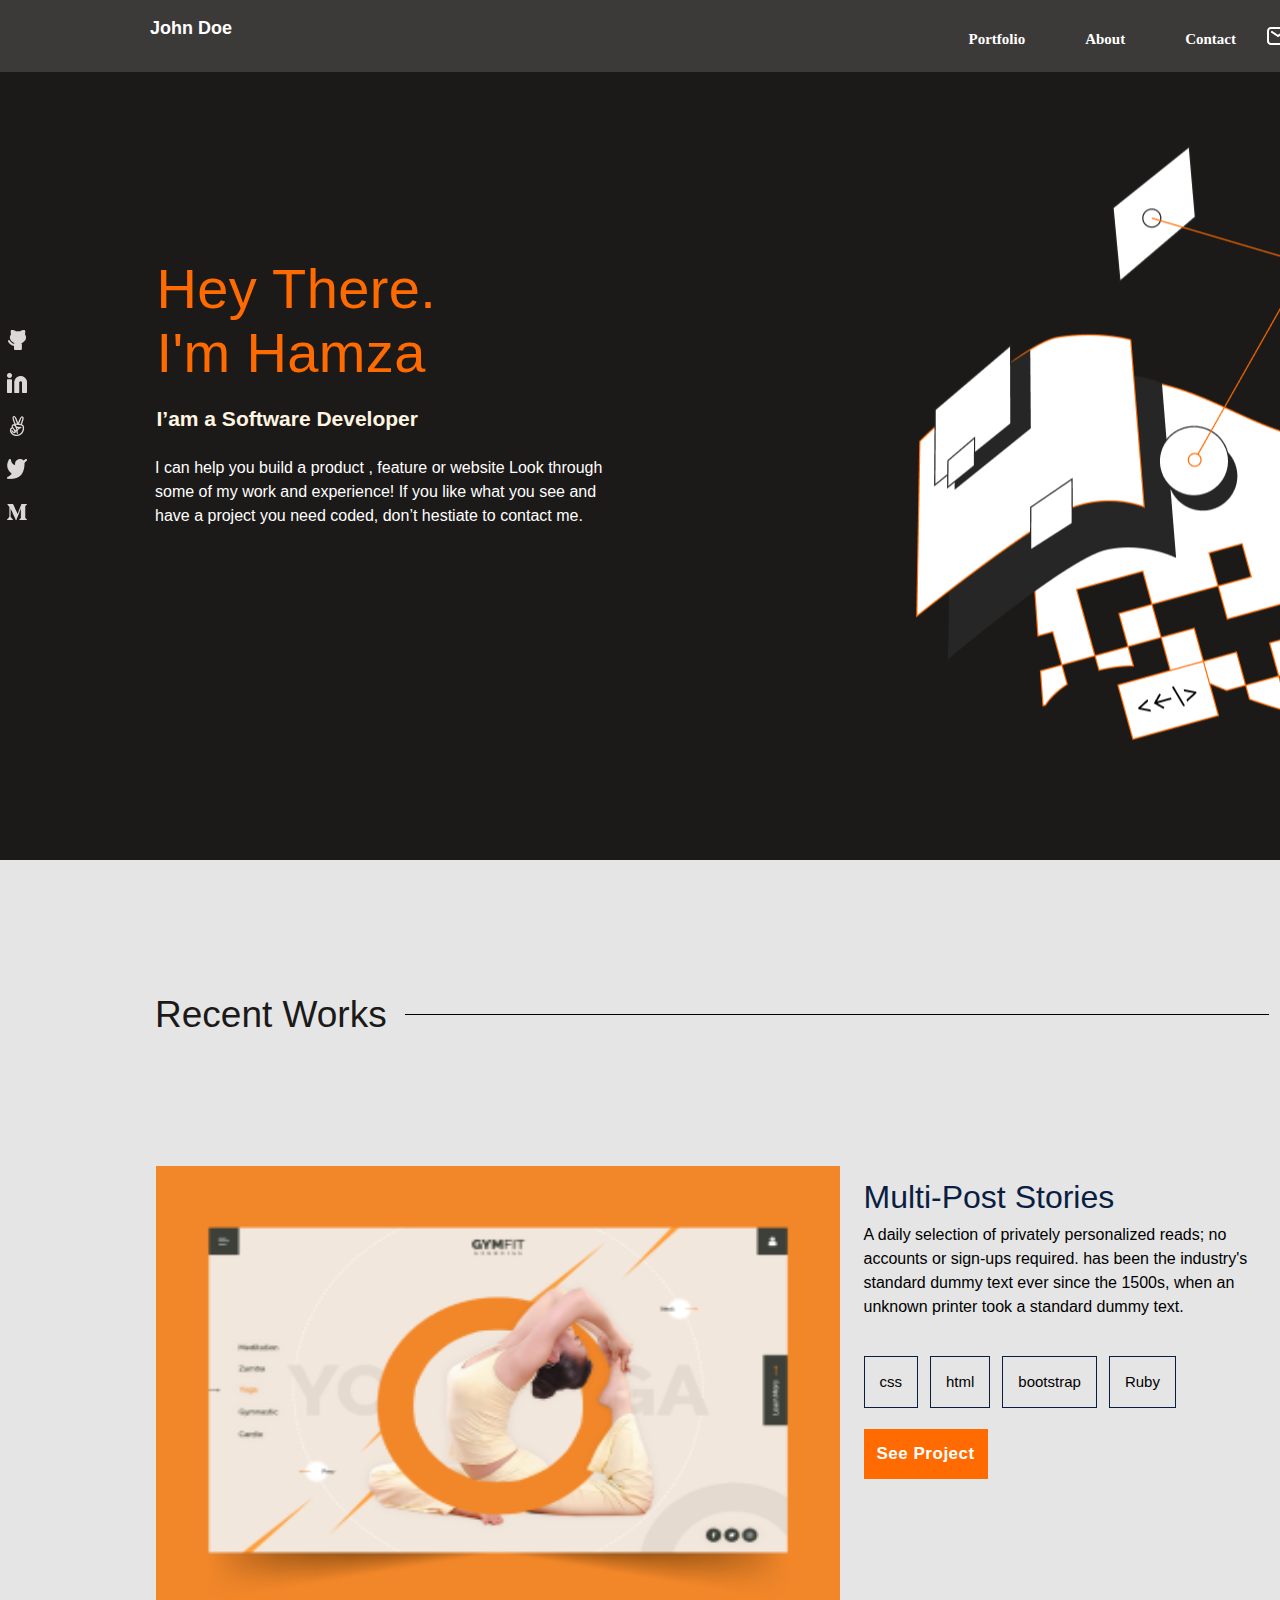
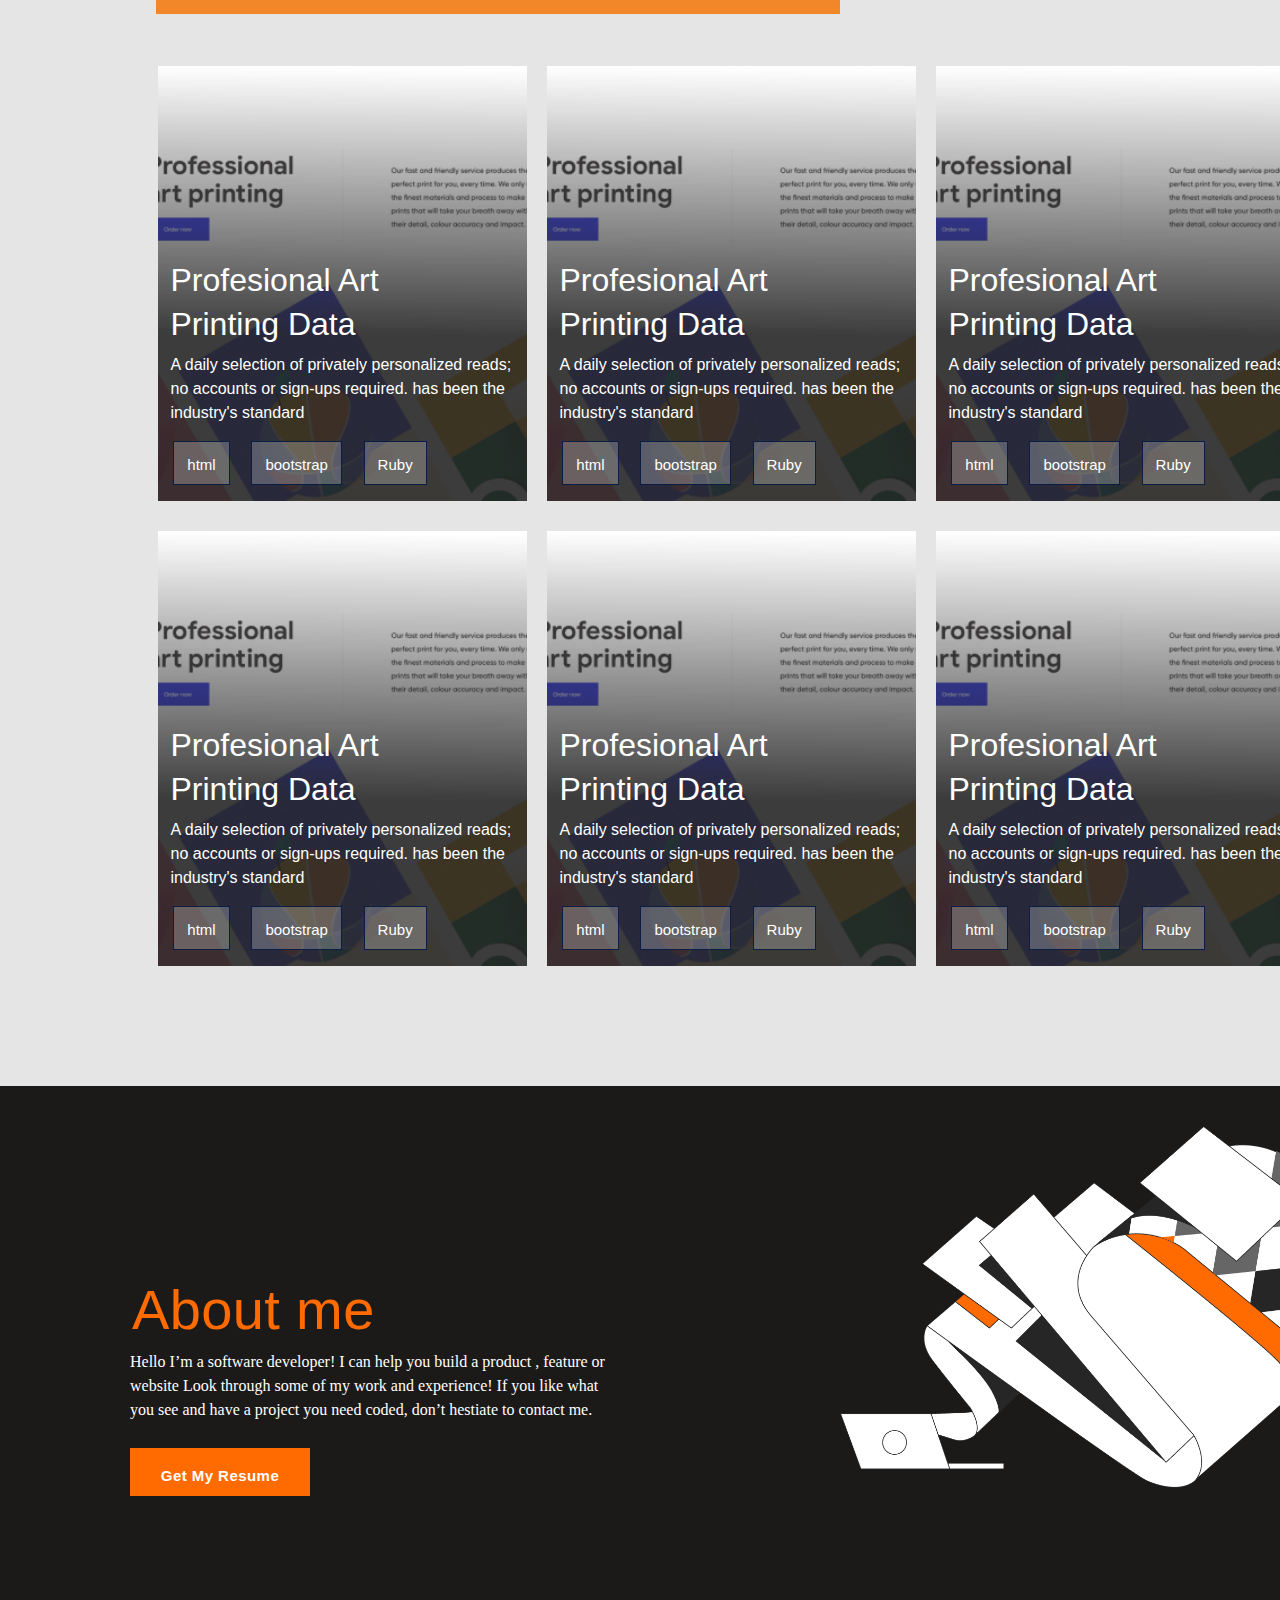
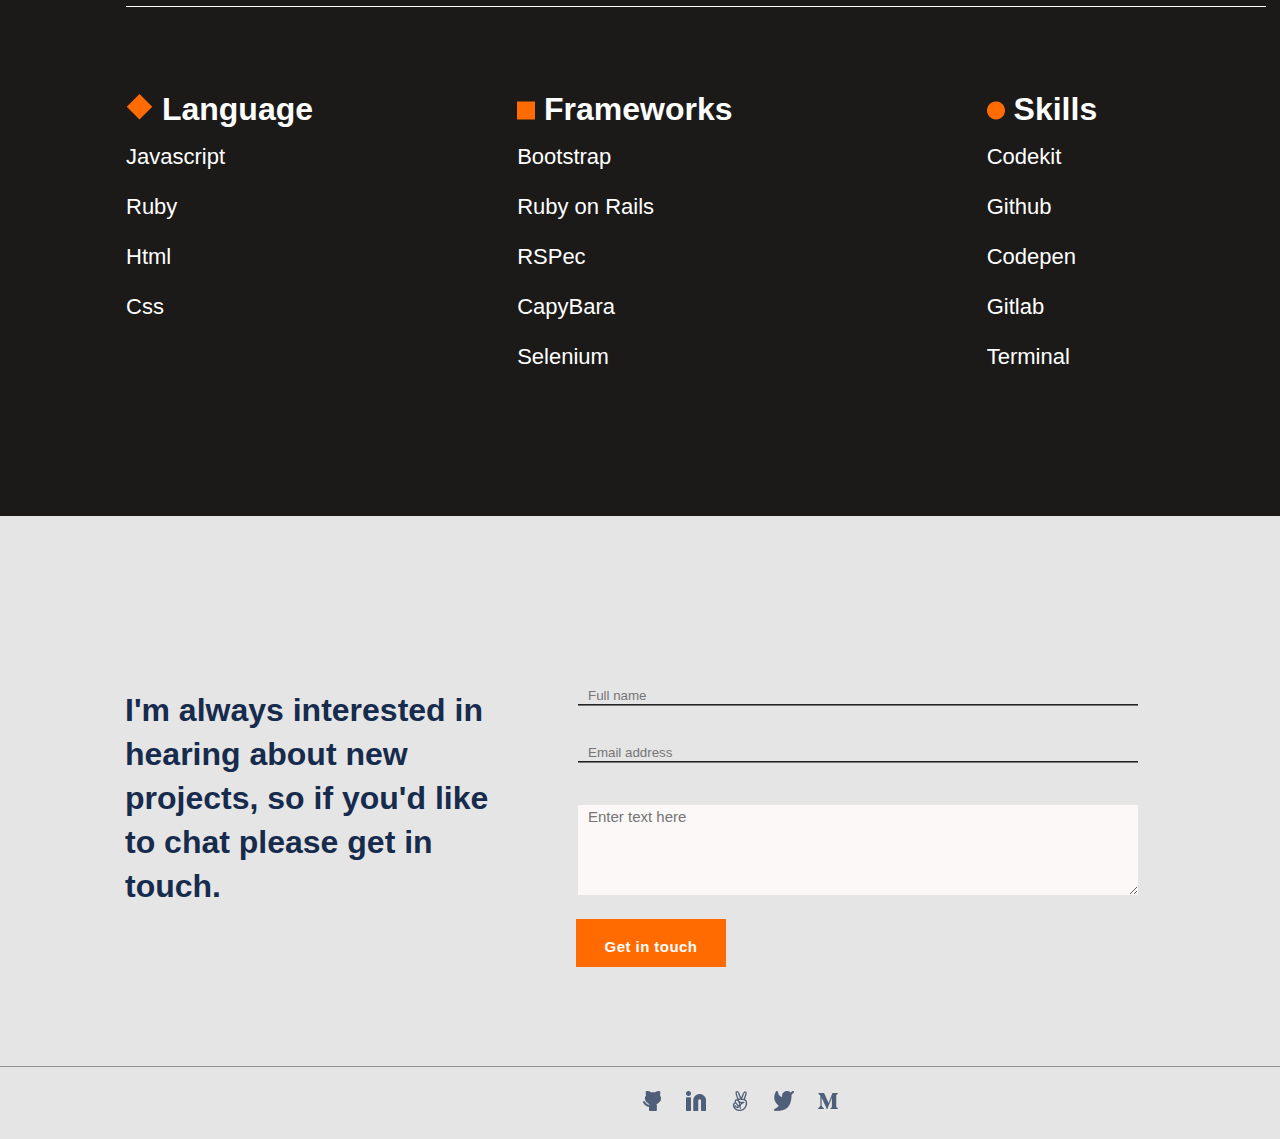
==== index.html @ cd5395cc "Changed class for easier understanding." ====
<!DOCTYPE html>
<html lang="en">

<head>
  <meta charset="UTF-8">
  <meta http-equiv="X-UA-Compatible" content="IE=edge">
  <meta name="viewport" content="width=device-width, initial-scale=1.0">
  <title>Hamza's Portfolio</title>
  <link rel="stylesheet" href="styles.css">
  <link rel="shortcut icon" href="#">
</head>

<body>
  <nav>
    <a href="" class="nameLink">John Doe</a>
    <div>
      <ul class="navList">
        <li class="navWord" ><a class="aWord" href="#projects">Portfolio</a></li>
        <li class="navWord" ><a class="aWord" href="#aboutMe">About</a></li>
        <li class="navWord" ><a class="aWord" href="#formPage">Contact</a></li>
        <li ><a class="navMail" href="#bottom"><img src="images/iconMail.png" alt="Email Icon"></a></li>
      </ul>
      <div class="menuIcon">
        <div class="line1"></div>
        <div class="line2"></div>
        <div class="line3"></div>
      </div>
    </div>
  </nav>
  <section class="firstPage">
    <h1 class="heyHead">Hey There. I'm Hamza</h1>
    <h2 class="developerHead">I’am a Software Developer</h2>
    <p class="firstParagraph">I can help you build a product , feature or website Look through some of my work and
      experience! If you like what you see and have a project you need coded,
      don’t hestiate to contact me.</p>
    <ul class="Icon">
      <li><a href="" class="socialMedia"><img src="images/Icon-GitHub.png" alt="Github Icon" class="Icons Icon1"></a>
      </li>
      <li><a href="" class="socialMedia"><img src="images/Icon-Linkedin.png" alt="Linkedin Icon"
            class="Icons Icon2"></a></li>
      <li><a href="" class="socialMedia"><img src="images/Icon-Angelist.png" alt="Angelist Icon"
            class="Icons Icon3"></a></li>
      <li><a href="" class="socialMedia"><img src="images/Icon-Twitter.png" alt="Twitter Icon" class="Icons Icon4"></a>
      </li>
      <li><a href="" class="socialMedia"><img src="images/Icon-Medium.png" alt="Medium Icon" class="Icons Icon5"></a>
      </li>
    </ul>
  </section>
  <section><h2  class="recentWorks"><span> Recent Works</span></h2></section>
  <section class="secondPage">
    <img src="images/yogaWoman.png" class="yogaImage" alt="Woman doing Yoga">
    <h3 class="multiStories">Multi-Post Stories</h3>
    <p class="secondPara">A daily selection of privately personalized reads; no accounts or sign-ups required. has been
      the industry's standard dummy text ever since the 1500s, when an unknown printer took a standard dummy text.</p>
    <ul class="languageList">
      <li class="languageList css">css</li>
      <li class="languageList html">html</li>
      <li class="languageList bootstrap">bootstrap</li>
      <li class="languageList ruby">Ruby</li>
    </ul>
    <button class="seeButton">See Project</button>
  </section>
  <section class="modals">
    <div class="modal1" id="modal1">  
      <div class="modalHeader">
        <div class="modalHeading">Multi Post Stories</div>
        <button class="modalButtonClose">&times;</button>
      </div>
      <div class="modalBadges">
        <ul>
          <li class="modalbadge one">html</li>
          <li class="modalbadge two">Bootstrap</li>
          <li class="modalbadge three">Ruby on Rails</li>
        </ul>
      </div>
      <div class="modalImage"><img class= "noTenImg" src="images/tenBig.png" alt="Big Number 10"></div>
      <div class="modalPara">Lorem Ipsum is simply dummy text of the printing and typesetting industry. Lorem Ipsum has been the industry's standard dummy text ever since the 1500s, when an unknown printer took a galley of type and scrambled it to make a type specimen book. It has survived not only five centuries, but also the leap into electronic typesetting, remaining essent</div>
      <div class="modalButtons">
          <button class="modalButton Live">
            See Live
            <img class= "buttonIcons live" src="images/liveIcon.png" alt="Live Icon">
          </button>
          <button class="modalButton Source">
            See Source
            <img class="buttonIcons Source" src="images/IconGitHubWhite.png" alt = "Github Icon">
          </button>
      </div>
    </div>
  </section>
  <section id="projects">
    <div class="cards">
      <h3>Profesional Art Printing Data</h3>
      <p class="cardPara">A daily selection of privately personalized reads; no accounts or sign-ups required. has been
        the industry's standard</p>
      <ul class="cardList">
        <li class="cardHtml">html</li>
        <li class="cardBootstrap">bootstrap</li>
        <li class="cardRuby">Ruby</li>
      </ul>
      <button class="cardBtn one">See Project</button>
    </div>
    <div class="cards">
      <h3>Profesional Art Printing Data</h3>
      <p class="cardPara">A daily selection of privately personalized reads; no accounts or sign-ups required. has been
        the industry's standard</p>
      <ul class="cardList">
        <li class="cardHtml">html</li>
        <li class="cardBootstrap">bootstrap</li>
        <li class="cardRuby">Ruby</li>
      </ul>
      <button class="cardBtn two">See Project</button>
    </div>
    <div class="cards">
      <h3>Profesional Art Printing Data</h3>
      <p class="cardPara">A daily selection of privately personalized reads; no accounts or sign-ups required. has been
        the industry's standard</p>
      <ul class="cardList">
        <li class="cardHtml">html</li>
        <li class="cardBootstrap">bootstrap</li>
        <li class="cardRuby">Ruby</li>
      </ul>
      <button class="cardBtn three">See Project</button>
    </div>
    <div class="cards">
      <h3>Profesional Art Printing Data</h3>
      <p class="cardPara">A daily selection of privately personalized reads; no accounts or sign-ups required. has been
        the industry's standard</p>
      <ul class="cardList">
        <li class="cardHtml">html</li>
        <li class="cardBootstrap">bootstrap</li>
        <li class="cardRuby">Ruby</li>
      </ul>
      <button class="cardBtn four">See Project</button>
    </div>
    <div class="cards">
      <h3>Profesional Art Printing Data</h3>
      <p class="cardPara">A daily selection of privately personalized reads; no accounts or sign-ups required. has been
        the industry's standard</p>
      <ul class="cardList">
        <li class="cardHtml">html</li>
        <li class="cardBootstrap">bootstrap</li>
        <li class="cardRuby">Ruby</li>
      </ul>
      <button class="cardBtn five">See Project</button>
    </div>
    <div class="cards">
      <h3>Profesional Art Printing Data</h3>
      <p class="cardPara">A daily selection of privately personalized reads; no accounts or sign-ups required. has been
        the industry's standard</p>
      <ul class="cardList">
        <li class="cardHtml">html</li>
        <li class="cardBootstrap">bootstrap</li>
        <li class="cardRuby">Ruby</li>
      </ul>
      <button class="cardBtn six">See Project</button>
    </div>
  </section>
  <section id="aboutMe">
    <h2 class="aboutHead">About me</h2>
    <p class="aboutPara">Hello I’m a software developer! I can help you build a product , feature or website Look
      through some of my work and experience! If you like what you see and have a project you need coded, don’t hestiate
      to contact me.</p>
    <button class="aboutBtn">Get My Resume</button>
    <ul class="bigLst">
      <li class="language">
        <i><img src="images/Tilted.png" alt="Tilted Square"></i>
        Language
        <ul class="languageLst">
          <li class="innerLst">Javascript</li>
          <li class="innerLst">Ruby</li>
          <li class="innerLst">Html</li>
          <li class="innerLst">Css</li>
        </ul>
      </li>
      <li class="frameworks">
        <i><img src="images/Square.png" alt="Square"></i>
        Frameworks
        <ul class="frameworksLst">
          <li class="innerLst">Bootstrap</li>
          <li class="innerLst">Ruby on Rails</li>
          <li class="innerLst">RSPec</li>
          <li class="innerLst">CapyBara</li>
          <li class="innerLst">Selenium</li>
        </ul>
      </li>
      <li class="skills">
        <i><img src="images/Circle.png" alt="Circle"></i>
        Skills
        <ul class="skillsLst">
          <li class="innerLst">Codekit</li>
          <li class="innerLst">Github</li>
          <li class="innerLst">Codepen</li>
          <li class="innerLst">Gitlab</li>
          <li class="innerLst">Terminal</li>
        </ul>
      </li>
    </ul>
  </section>
  <section id="formPage">
    <h2 class="about-me">
      I'm always interested in hearing about new projects, so if you'd like to chat please get in touch.
    </h2>
    <form id = "form" action="https://formspree.io/f/xvodlvrj" method="POST">
      <input type="text" name="name" id="name" placeholder="Full name" class="input-name" required minlength="1" maxlength="30"> <br>
      <input type="email" id="email" placeholder="Email address" class="input-email" required minlength="1"><br>
      <span class="error" aria-live="polite">error</span>
      <textarea name="text" id="msg" class="inputText" placeholder="Enter text here" minlength="1" required maxlength="500"></textarea>
      <button class="touch-button" type="submit">Get in touch</button>
    </form>
  </section>
  <footer id="bottom">
    <ul class="footerLst">
      <li><a href="" class="socialMedia"><img src="images/darkGitHub.png" alt="Github Icon" class="footerIcons"></a></li>
      <li><a href="" class="socialMedia"><img src="images/darkLinkedin.png" alt="Linkedin Icon" class="footerIcons"></a></li>
      <li><a href="" class="socialMedia"><img src="images/darkAngelist.png" alt="Angelist Icon" class="footerIcons"></a></li>
      <li><a href="" class="socialMedia"><img src="images/darkTwitter.png" alt="Twitter Icon" class="footerIcons"></a></li>
      <li><a href="" class="socialMedia"><img src="images/darkMedium.png" alt="Medium Icon" class="footerIcons"></a></li>
    </ul>
  </footer>
  <script src="js/main.js"></script>
</body>

</html>
---- styles.css ----
body {
  background-color: #e5e5e5;
  display: flex;
  flex-direction: column;
  justify-content: center;
  align-items: center;
  margin: auto;
  width: 375px;
  overflow-x: hidden;
}

.firstPage {
  background-image: url(images/Illustration.png);
  background-repeat: no-repeat;
  background-attachment: scroll;
  background-position: 100% 110%;
  background-color: #1c1a19;
  display: flex;
  flex-direction: column;
  align-items: flex-start;
  height: 500px;
  width: 375px;
  top: 92px;
  padding-top: 120px;
}

nav {
  height: 48px;
  width: 315px;
  top: 0;
  background-color: #3c3a39;
  display: flex;
  justify-content: space-between;
  position: fixed;
  padding-bottom: 5px;
  z-index: 1;
  padding-right: 30px;
  padding-left: 30px;
}

.navList {
  position: absolute;
  right: 0;
  height: 650px;
  display: none;
  width: 375px;
  background-color: #3c3a39;
  top: 0;
  list-style: none;
  padding: 0;
  padding-top: 20px;
}

.nav-active {
  display: block;
}

.navWord {
  border-bottom: 1px solid rgb(104, 99, 99);
  margin: 30px;
}

.aWord {
  text-decoration: none;
  color: #fff5e1;
  font-family: 'Inter', Cambria, Cochin, Georgia, Times, 'Times New Roman', serif;
  font-size: 32px;
  font-style: normal;
  font-weight: 600;
  letter-spacing: 0;
  text-align: left;
}

.nameLink {
  height: 44px;
  width: 101px;
  left: 12px;
  top: 2px;
  padding-top: 6px;
  color: #fff;
  font-family: 'Roboto', sans-serif;
  font-size: 18px;
  font-style: normal;
  font-weight: 700;
  line-height: 24px;
  text-decoration: none;
  display: flex;
  flex-direction: row;
  align-items: center;
  text-align: center;
}

.menuIcon div {
  width: 20px;
  height: 2px;
  background-color: #fff;
  margin: 3px;
  transition: all 0.3s ease;
}

.menuIcon {
  position: relative;
  left: 0;
  top: 17px;
  cursor: pointer;
}

.turn .line1 {
  transform: rotate(-45deg) translate(-3px, 4px);
}

.turn .line2 {
  opacity: 0;
}

.turn .line3 {
  transform: rotate(45deg) translate(-3px, -4px);
}

.navMail {
  display: none;
}

h1 {
  font-family: 'Crete Round', sans-serif;
  font-size: 56px;
  font-style: normal;
  font-weight: 400;
  line-height: 64px;
  letter-spacing: 0.3700000047683716px;
  text-align: left;
  color: #ff6b00;
  height: 124px;
  width: 327px;
  left: 24px;
  top: 120px;
  border-radius: 0;
  flex: none;
  margin: 12px;
}

h2 {
  font-family: 'Roboto', sans-serif;
  font-size: 21px;
  font-weight: bold;
  font-style: normal;
  line-height: 32px;
  text-align: left;
  color: #fff5e1;
  display: flex;
  align-items: center;
  flex: none;
  order: 1;
  flex-grow: 0;
  margin: 12px;
  height: 27px;
  width: 327px;
  left: 24px;
  top: 256px;
  border-radius: 0;
}

.firstParagraph {
  font-family: 'Poppins', sans-serif;
  font-size: 16px;
  font-style: normal;
  font-weight: 400;
  line-height: 24px;
  text-align: left;
  color: #fff;
  height: 123px;
  width: 327px;
  left: 24px;
  top: 295px;
  border-radius: 0;
  flex: none;
  order: 2;
  flex-grow: 0;
  margin: 12px;
}

.Icon {
  height: 40px;
  width: 200px;
  left: 24px;
  top: 430px;
  display: flex;
  flex-direction: row;
  align-items: center;
  justify-content: space-around;
  flex: none;
  order: 3;
  flex-grow: 0;
  margin: 12px;
}

.recentWorks {
  font-family: 'Crete Round', sans-serif;
  font-size: 37px;
  font-style: normal;
  font-weight: 400;
  line-height: 52px;
  text-align: left;
  color: #1c1a19;
  height: 85px;
  width: 327px;
  left: 24px;
  top: 120px;
  border-bottom: 0.5px solid #bbb9b9;
  padding-top: 100px;
  margin-bottom: 80px;
}

.yogaImage {
  height: 237px;
  width: 327px;
  display: block;
  margin-left: auto;
  margin-right: auto;
}

.multiStories {
  font-family: 'Crete Round', sans-serif;
  font-size: 32px;
  font-style: normal;
  font-weight: 400;
  line-height: 44px;
  text-align: left;
  color: #091e42;
  height: 36px;
  width: 327px;
  position: unset;
}

.secondPara {
  font-family: 'Inter', sans-serif;
  font-size: 16px;
  font-style: normal;
  font-weight: 400;
  line-height: 24px;
  text-align: left;
  height: 147px;
  width: 327px;
  top: 48px;
  margin: auto;
}

.languageList {
  display: flex;
  flex-direction: row;
  justify-content: space-around;
  position: relative;
  right: 12px;
}

.css {
  border: 1px solid #091e42;
  padding: 15px;
  font-family: 'Inter', sans-serif;
  font-size: 15px;
  font-style: normal;
  font-weight: 500;
  line-height: 20px;
  text-align: left;
  margin: 5px;
}

.html {
  border: 1px solid #091e42;
  padding: 15px;
  font-family: 'Inter', sans-serif;
  font-size: 15px;
  font-style: normal;
  font-weight: 500;
  line-height: 20px;
  text-align: left;
  margin: 5px;
}

.bootstrap {
  border: 1px solid #091e42;
  padding: 15px;
  font-family: 'Inter', sans-serif;
  font-size: 15px;
  font-style: normal;
  font-weight: 500;
  line-height: 20px;
  text-align: left;
  margin: 5px;
}

.ruby {
  border: 1px solid #091e42;
  padding: 15px;
  font-family: 'Inter', sans-serif;
  font-size: 15px;
  font-style: normal;
  font-weight: 500;
  line-height: 20px;
  text-align: left;
  margin: 5px;
}

.seeButton {
  padding: 12px;
  background-color: #ff6b00;
  border: 1px solid #ff6b00;
  text-align: center;
  text-decoration: none;
  position: relative;
  left: 14px;
  font-family: 'Inter', sans-serif;
  font-size: 17px;
  color: #fff;
  font-style: normal;
  font-weight: 700;
  line-height: 24px;
  letter-spacing: 0.03em;
}

.seeButton:hover {
  padding: 12px;
  background-color: #fff5e1;
  border: 1px solid #fff5e1;
  text-align: center;
  text-decoration: none;
  position: relative;
  left: 14px;
  font-family: 'Inter', sans-serif;
  font-size: 17px;
  color: #f55800;
  font-style: normal;
  font-weight: 700;
  line-height: 24px;
  letter-spacing: 0.03em;
}

.seeButton:active {
  padding: 12px;
  background-color: #e05304;
  border: 1px solid #e05304;
  text-align: center;
  text-decoration: none;
  position: relative;
  left: 14px;
  font-family: 'Inter', sans-serif;
  font-size: 17px;
  color: #f4f1f0;
  font-style: normal;
  font-weight: 700;
  line-height: 24px;
  letter-spacing: 0.03em;
}

.modals {
  display: none;
  flex-direction: row;
  justify-content: center;
  align-items: center;
  height: 100vh;
  width: 100%;
  background-color: rgba(0, 0, 0, 0.5);
  position: fixed;
  top: 0;
  right: 0;
  bottom: 0;
  left: 0;
  z-index: 1;
}

.modal-appear {
  display: flex;
}

.modal1 {
  height: 700px;
  width: 335px;
  padding: 15px 15px 15px 15px;
  background-color: #fff;
  box-sizing: border-box;
  display: flex;
  flex-direction: column;
  align-items: flex-start;
  justify-content: space-between;
  opacity: 1;
}

.modalHeader {
  display: flex;
  flex-direction: row;
  justify-content: space-between;
  width: 300px;
}

.modalHeading {
  font-family: 'Roboto', sans-serif;
  font-size: 22px;
  font-style: normal;
  font-weight: 700;
  display: flex;
  align-items: center;
  justify-content: space-between;
  height: 40px;
  width: 235px;
}

.modalButtonClose {
  height: 20px;
  width: 20px;
  border: 0;
  background-color: #fff;
  font-size: 25px;
  cursor: pointer;
}

.modalBadges ul {
  display: flex;
  flex-direction: row;
  justify-content: start;
  padding: 0;
}

.modalbadge {
  border: 1px solid #091e42;
  padding: 8px;
  margin: 5px;
  font-family: 'Inter', sans-serif;
  font-size: 13px;
  line-height: 20px;
  text-align: left;
  list-style: none;
}

.noTenImg {
  width: 300px;
  height: 220px;
}

.modalPara {
  font-family: 'Inter', sans-serif;
  font-size: 13px;
  font-style: normal;
  font-weight: 400;
  line-height: 24px;
  letter-spacing: 0;
  text-align: left;
  width: 300px;
}

.modalButtons {
  display: flex;
  width: 300px;
  justify-content: space-between;
}

.buttonIcons {
  width: 20px;
  height: 20px;
}

.modalButton {
  padding: 12px;
  background-color: #ff6b00;
  border: 1px solid #ff6b00;
  text-align: center;
  text-decoration: none;
  font-family: 'Inter', sans-serif;
  font-size: 15px;
  color: #fff;
  font-style: normal;
  font-weight: 700;
  line-height: 24px;
  letter-spacing: 0.03em;
  overflow: hidden;
  white-space: nowrap;
  display: flex;
  align-items: center;
  margin: 5px;
}

.modalButton:hover {
  padding: 12px;
  background-color: #fff5e1;
  border: 1px solid #fff5e1;
  text-align: center;
  text-decoration: none;
  font-family: 'Inter', sans-serif;
  font-size: 15px;
  color: #f55800;
  font-style: normal;
  font-weight: 700;
  line-height: 24px;
  letter-spacing: 0.03em;
}

.modalButton:active {
  padding: 12px;
  background-color: #e05304;
  border: 1px solid #e05304;
  text-align: center;
  text-decoration: none;
  font-family: 'Inter', sans-serif;
  font-size: 15px;
  color: #f4f1f0;
  font-style: normal;
  font-weight: 700;
  line-height: 24px;
  letter-spacing: 0.03em;
}

#projects {
  display: grid;
  height: 2436px;
  grid-template-columns: 327px;
  grid-template-rows: 386px 386px 386px 386px 386px 386px;
  align-content: space-between;
  padding-top: 24px;
}

.cards {
  background-image: url(images/cardBack.png);
  background-repeat: no-repeat;
  background-attachment: scroll;
  height: 386px;
  width: 327px;
  display: flex;
  flex-direction: column;
  align-items: flex-start;
  justify-content: flex-end;
}

.cards:hover {
  transform: scale(1.1);
}

h3 {
  font-family: 'Crete Round', sans-serif;
  font-size: 32px;
  font-style: normal;
  font-weight: 400;
  line-height: 44px;
  color: #fff;
  text-align: left;
  position: relative;
  height: 90px;
  width: 295px;
  left: 13px;
  top: 52px;
}

.cardPara {
  font-family: 'Inter', sans-serif;
  font-size: 16px;
  font-style: normal;
  font-weight: 400;
  line-height: 24px;
  color: #fff;
  text-align: left;
  position: relative;
  left: 13px;
  margin-right: 10px;
  margin-top: 25px;
}

.cardList {
  display: flex;
  flex-direction: row;
  justify-content: space-around;
  color: #fff;
  list-style: none;
  height: 44px;
  width: 275px;
  position: relative;
  right: 35px;
  margin-top: 0;
}

.cardHtml {
  border: 1px solid #091e42;
  padding: 13px;
  font-family: 'Inter', sans-serif;
  font-size: 15px;
  font-style: normal;
  font-weight: 500;
  line-height: 20px;
  text-align: left;
  background-color: #ffffff3d;
}

.cardBootstrap {
  border: 1px solid #091e42;
  padding: 13px;
  font-family: 'Inter', sans-serif;
  font-size: 15px;
  font-style: normal;
  font-weight: 500;
  line-height: 20px;
  text-align: left;
  background-color: #ffffff3d;
}

.cardRuby {
  border: 1px solid #091e42;
  padding: 13px;
  font-family: 'Inter', sans-serif;
  font-size: 15px;
  font-style: normal;
  font-weight: 500;
  line-height: 20px;
  text-align: left;
  background-color: #ffffff3d;
}

.cardBtn {
  padding: 15px;
  background-color: #ff6b00;
  border: 1px solid #ff6b00;
  text-align: center;
  text-decoration: none;
  position: relative;
  width: 327px;
  height: 48px;
  font-family: 'Inter', sans-serif;
  font-size: 17px;
  font-style: normal;
  font-weight: 700;
  line-height: 24px;
  letter-spacing: 0.03em;
  color: #fff;
}

.cardBtn:hover {
  padding: 15px;
  background-color: #fff5e1;
  border: 1px solid #fff5e1;
  text-align: center;
  text-decoration: none;
  position: relative;
  width: 327px;
  height: 48px;
  font-family: 'Inter', sans-serif;
  font-size: 17px;
  font-style: normal;
  font-weight: 700;
  line-height: 24px;
  letter-spacing: 0.03em;
  color: #f55800;
}

.cardBtn:active {
  padding: 15px;
  background-color: #e05304;
  border: 1px solid #e05304;
  text-align: center;
  text-decoration: none;
  position: relative;
  width: 327px;
  height: 48px;
  font-family: 'Inter', sans-serif;
  font-size: 17px;
  font-style: normal;
  font-weight: 700;
  line-height: 24px;
  letter-spacing: 0.03em;
  color: #f4f1f0;
}

#aboutMe {
  background-image: url(images/Frame.png);
  background-repeat: no-repeat;
  background-attachment: scroll;
  background-position: 100% 22%;
  background-color: #1c1a19;
  height: 1700px;
  width: 351px;
  top: 120px;
  display: flex;
  flex-direction: column;
  align-items: flex-start;
  justify-content: flex-end;
  margin: auto;
  margin-top: 120px;
  padding-left: 24px;
}

.aboutHead {
  font-family: 'Crete Round', sans-serif;
  font-size: 56px;
  font-style: normal;
  font-weight: 400;
  line-height: 64px;
  letter-spacing: 0.3700000047683716px;
  text-align: left;
  color: #ff6b00;
  height: 124px;
  width: 327px;
  padding-bottom: 20px;
  border-radius: 0;
  flex: none;
  order: 0;
  margin: 12px;
}

.aboutPara {
  font-family: 'Inter', serif;
  font-size: 16px;
  font-style: normal;
  font-weight: 400;
  line-height: 24px;
  letter-spacing: 0;
  text-align: left;
  color: #fff;
  position: relative;
  left: 10px;
  margin-right: 50px;
  bottom: 60px;
}

.aboutBtn {
  padding: 15px;
  background-color: #ff6b00;
  border: 1px solid #ff6b00;
  text-align: center;
  text-decoration: none;
  position: relative;
  width: 180px;
  height: 48px;
  font-family: 'Inter', sans-serif;
  font-size: 15px;
  font-style: normal;
  font-weight: 700;
  line-height: 24px;
  letter-spacing: 0.03em;
  color: #fff;
}

.aboutBtn:hover {
  padding: 15px;
  background-color: #fff5e1;
  border: 1px solid #fff5e1;
  text-align: center;
  text-decoration: none;
  position: relative;
  width: 180px;
  height: 48px;
  font-family: 'Inter', sans-serif;
  font-size: 15px;
  font-style: normal;
  font-weight: 700;
  line-height: 24px;
  letter-spacing: 0.03em;
  color: #f55800;
}

.aboutBtn:active {
  padding: 15px;
  background-color: #e05304;
  border: 1px solid #e05304;
  text-align: center;
  text-decoration: none;
  position: relative;
  width: 180px;
  height: 48px;
  font-family: 'Inter', sans-serif;
  font-size: 15px;
  font-style: normal;
  font-weight: 700;
  line-height: 24px;
  letter-spacing: 0.03em;
  color: #f4f1f0;
}

.bigLst {
  display: flex;
  flex-direction: column;
  align-items: center;
  font-family: 'InaiMathi', 'Trebuchet MS', 'Lucida Sans Unicode', 'Lucida Grande', 'Lucida Sans', Arial, sans-serif;
  font-size: 32px;
  font-style: normal;
  font-weight: 700;
  line-height: 44px;
  text-align: left;
  color: #fff;
  position: relative;
  border-top: 1px solid #fff;
  margin-top: 120px;
  padding-top: 80px;
  width: 260px;
  align-self: center;
  list-style: none;
  justify-content: space-around;
  height: 1000px;
  right: 24px;
}

.languageLst {
  display: flex;
  flex-direction: column;
  align-items: center;
  list-style: none;
  position: relative;
  right: 15px;
  justify-content: space-around;
  height: 200px;
}

.frameworksLst {
  display: flex;
  flex-direction: column;
  align-items: center;
  list-style: none;
  position: relative;
  right: 15px;
  justify-content: space-around;
  height: 250px;
}

.skillsLst {
  display: flex;
  flex-direction: column;
  align-items: center;
  list-style: none;
  position: relative;
  right: 15px;
  justify-content: space-around;
  height: 250px;
}

.innerLst {
  font-family: 'Inter', Arial, Helvetica, sans-serif;
  font-size: 22px;
  font-style: normal;
  font-weight: 400;
  line-height: 43px;
  letter-spacing: 0;
  text-align: center;
}

#formPage {
  display: flex;
  flex-direction: column;
  align-items: center;
  justify-content: space-evenly;
  min-height: 844px;
  width: 375px;
  padding-top: 80px;
  border-bottom: 1px solid #949190;
}

.about-me {
  width: 327px;
  font-family: 'Inter', sans-serif;
  font-weight: 700;
  font-style: normal;
  font-size: 32px;
  line-height: 44px;
  text-align: center;
  color: #172b4d;
  order: 0;
}

form {
  display: flex;
  flex-direction: column;
  align-items: center;
  margin-top: 100px;
}

input {
  width: 300px;
  height: 48px;
  padding: 0;
  border-top-style: hidden;
  border-right-style: hidden;
  border-left-style: hidden;
  border-bottom-style: groove;
  margin-top: 24px;
  background-color: #e5e5e5;
  position: relative;
  right: 20px;
}

.input-name {
  height: 18px;
  padding-left: 10px;
  margin-top: 19px;
}

.input-email {
  height: 18px;
  margin-top: 19px;
  padding-left: 10px;
}

textarea {
  width: 295px;
  height: 90px;
  font-family: 'Inter', sans-serif;
  font-weight: 400;
  font-style: normal;
  font-size: 15px;
  line-height: 24px;
  padding: 0 24px;
  margin-top: 24px;
  background-color: #e5e5e5;
  border-top-style: hidden;
  border-right-style: hidden;
  border-left-style: hidden;
  border-bottom-style: hidden;
  position: relative;
  right: 20px;
}

.error {
  width: 295px;
  padding: 0;
  font-size: 13px;
  color: #fff;
  background-color: #c42828;
  box-sizing: border-box;
  display: none;
}

.error-active {
  display: block;
}

.touch-button {
  padding: 15px;
  background-color: #ff6b00;
  border: 1px solid #ff6b00;
  text-align: center;
  text-decoration: none;
  position: relative;
  width: 150px;
  height: 48px;
  font-family: 'Inter', sans-serif;
  font-size: 15px;
  font-style: normal;
  font-weight: 700;
  line-height: 24px;
  letter-spacing: 0.03em;
  color: #fff;
  margin: 24px 0;
}

.touch-button:hover {
  padding: 15px;
  background-color: #fff5e1;
  border: 1px solid #fff5e1;
  text-align: center;
  text-decoration: none;
  position: relative;
  width: 150px;
  height: 48px;
  font-family: 'Inter', sans-serif;
  font-size: 15px;
  font-style: normal;
  font-weight: 700;
  line-height: 24px;
  letter-spacing: 0.03em;
  color: #f55800;
}

.touch-button:active {
  padding: 15px;
  background-color: #e05304;
  border: 1px solid #e05304;
  text-align: center;
  text-decoration: none;
  position: relative;
  width: 150px;
  height: 48px;
  font-family: 'Inter', sans-serif;
  font-size: 15px;
  font-style: normal;
  font-weight: 700;
  line-height: 24px;
  letter-spacing: 0.03em;
  color: #f4f1f0;
}

.footerLst {
  height: 40px;
  width: 200px;
  left: 24px;
  top: 430px;
  display: flex;
  flex-direction: row;
  align-items: center;
  list-style: none;
  justify-content: space-between;
  position: sticky;
  right: 35px;
}

@media (min-width: 1000px) {
  body {
    width: 1440px;
    height: auto;
    display: flex;
    flex-direction: column;
    align-items: center;
    justify-content: center;
  }

  nav {
    width: 1140px;
    padding-left: 150px;
    padding-right: 150px;
    height: 72px;
    display: flex;
    flex-direction: row;
    justify-content: space-between;
    margin-left: 100px;
    margin-right: 100px;
    padding-bottom: 0;
  }

  .navList {
    display: flex;
    justify-content: space-between;
    align-items: flex-end;
    list-style: none;
    text-decoration: none;
    width: auto;
    height: 48px;
    padding-top: 0;
    padding-right: 0;
    position: relative;
    top: 15px;
    background-color: transparent;
  }

  .aWord {
    text-decoration: none;
    color: #fff;
    font-family: 'Inter', Cambria, Cochin, Georgia, Times, 'Times New Roman', serif;
    font-size: 15px;
    font-style: normal;
    font-weight: 600;
    line-height: 20px;
    letter-spacing: 0;
    text-align: center;
  }

  .navWord {
    border: 0;
  }

  .navMail {
    display: block;
    position: relative;
    top: -27px;
    left: 0;
  }

  .menuIcon {
    display: none;
  }

  .firstPage {
    background-image: url(images/bigBG.png);
    background-repeat: no-repeat;
    background-attachment: scroll;
    background-position: 100% 84%;
    background-color: #1c1a19;
    display: flex;
    flex-direction: column;
    align-items: center;
    height: 740px;
    width: 1440px;
    top: 92px;
    padding-top: 120px;
    text-align: left;
  }

  .heyHead {
    position: relative;
    left: -400px;
    top: 125px;
  }

  .developerHead {
    position: relative;
    left: -400px;
    top: 125px;
  }

  .firstParagraph {
    position: relative;
    left: -330px;
    top: 125px;
    width: 470px;
  }

  .Icon {
    position: relative;
    right: 727px;
    top: -150px;
    left: -635px;
    display: flex;
    flex-direction: column;
    align-items: flex-start;
    justify-content: space-between;
    list-style: none;
    height: 200px;
  }

  .secondPage {
    height: 505px;
    width: 1440px;
    display: flex;
    flex-direction: column;
    justify-content: center;
    align-items: flex-start;
    flex-wrap: wrap;
  }

  .yogaImage {
    width: 684px;
    height: 448px;
    position: relative;
    top: 0;
    left: 66px;
  }

  .recentWorks {
    border-bottom: 0;
    flex-basis: 100%;
    text-align: left;
    width: 1440px;
    position: relative;
    left: 155px;
    top: 0;
  }

  .recentWorks::after {
    background-color: #000;
    content: "";
    display: inline-block;
    height: 1px;
    position: relative;
    vertical-align: middle;
    width: 60%;
    left: 0.5em;
    margin-right: -50%;
  }

  .multiStories {
    order: 0;
    margin: 12px;
    margin-left: 0;
    position: relative;
    left: 0;
    top: -30px;
  }

  .secondPara {
    order: 1;
    margin: 12px;
    width: 385px;
    margin-left: 0;
    margin-top: 0;
    position: relative;
    left: 0;
    top: -30px;
  }

  .languageList {
    order: 2;
    margin: 12px;
    margin-left: 0;
    top: -40px;
    left: -20px;
  }

  .seeButton {
    order: 3;
    margin: 12px;
    margin-left: 0;
    top: -95px;
    left: 0;
  }

  :hover.seeButton {
    order: 3;
    margin: 12px;
    margin-left: 0;
    top: -95px;
    left: 0;
  }

  :active.seeButton {
    order: 3;
    margin: 12px;
    margin-left: 0;
    top: -95px;
    left: 0;
  }

  .modal1 {
    align-items: flex-start;
    flex-wrap: wrap;
    width: 1152px;
    height: 620px;
  }

  .modalHeader {
    width: 1100px;
  }

  .noTenImg {
    width: 630px;
    height: 465px;
  }

  .modalPara {
    width: 450px;
    font-size: 17px;
    line-height: 30px;
    position: relative;
    left: -450px;
    top: 124px;
  }

  .modalButtons {
    width: 260px;
    position: relative;
    top: 0;
    left: -455px;
  }

  #projects {
    display: grid;
    height: 900px;
    grid-template-columns: 369px 369px 369px;
    grid-template-rows: 435px 435px;
    align-content: space-between;
    padding-top: 24px;
    width: 1195px;
    position: relative;
    top: 0;
    left: 35px;
    grid-column-gap: 20px;
  }

  .cards {
    height: 435px;
    width: 369px;
    margin: 0;
    padding: 0;
    justify-content: flex-end;
    background-size: 369px 435px;
  }

  .cards:hover > h3 {
    visibility: hidden;
  }

  .cards:hover > .cardList {
    visibility: hidden;
  }

  .cards:hover > .cardPara {
    visibility: hidden;
  }

  .cardBtn {
    position: absolute;
    width: 369px;
    height: 58px;
    visibility: hidden;
  }

  .cardBtn:hover {
    position: absolute;
    width: 369px;
    height: 58px;
  }

  .cardBtn:active {
    position: absolute;
    width: 369px;
    height: 58px;
  }

  .cards:hover > .cardBtn {
    visibility: visible;
  }

  #aboutMe {
    width: 1440px;
    height: 1030px;
    background-image: url(images/aboutmeBG.png);
    background-repeat: no-repeat;
    background-attachment: scroll;
    background-position: 100% 6%;
    background-size: 600px;
    align-items: flex-start;
    padding: 0;
  }

  .aboutPara {
    width: 490px;
    position: relative;
    top: 80px;
    left: 130px;
  }

  .aboutHead {
    position: relative;
    top: 150px;
    left: 120px;
  }

  .aboutBtn {
    position: relative;
    top: 90px;
    left: 130px;
  }

  .bigLst {
    width: 1100px;
    margin-top: 200px;
    display: flex;
    flex-direction: row;
    justify-content: space-between;
    align-items: flex-start;
  }

  .languageLst {
    align-items: flex-start;
    position: relative;
    top: 0;
    left: -40px;
  }

  .frameworksLst {
    align-items: flex-start;
    position: relative;
    top: 0;
    left: -40px;
  }

  .skillsLst {
    align-items: flex-start;
    position: relative;
    top: 0;
    left: -40px;
  }

  .skills {
    position: relative;
    top: 0;
    left: -150px;
  }

  .frameworks {
    position: relative;
    top: 0;
    left: -120px;
  }

  .language {
    position: relative;
    top: 0;
    left: -40px;
  }

  #formPage {
    width: 1440px;
    height: 550px;
    padding: 0;
    margin: 0;
    justify-content: flex-start;
    min-height: 0;
  }

  .about-me {
    position: relative;
    left: -395px;
    text-align: left;
    width: 400px;
  }

  .input-name {
    width: 550px;
    position: relative;
    left: 138px;
  }

  .input-email {
    width: 550px;
    position: relative;
    left: 138px;
  }

  .inputText {
    width: 550px;
    position: relative;
    left: 138px;
    padding: 0;
    padding-left: 10px;
    background-color: #fbf8f7;
  }

  .touch-button {
    position: relative;
    left: -69px;
  }
}
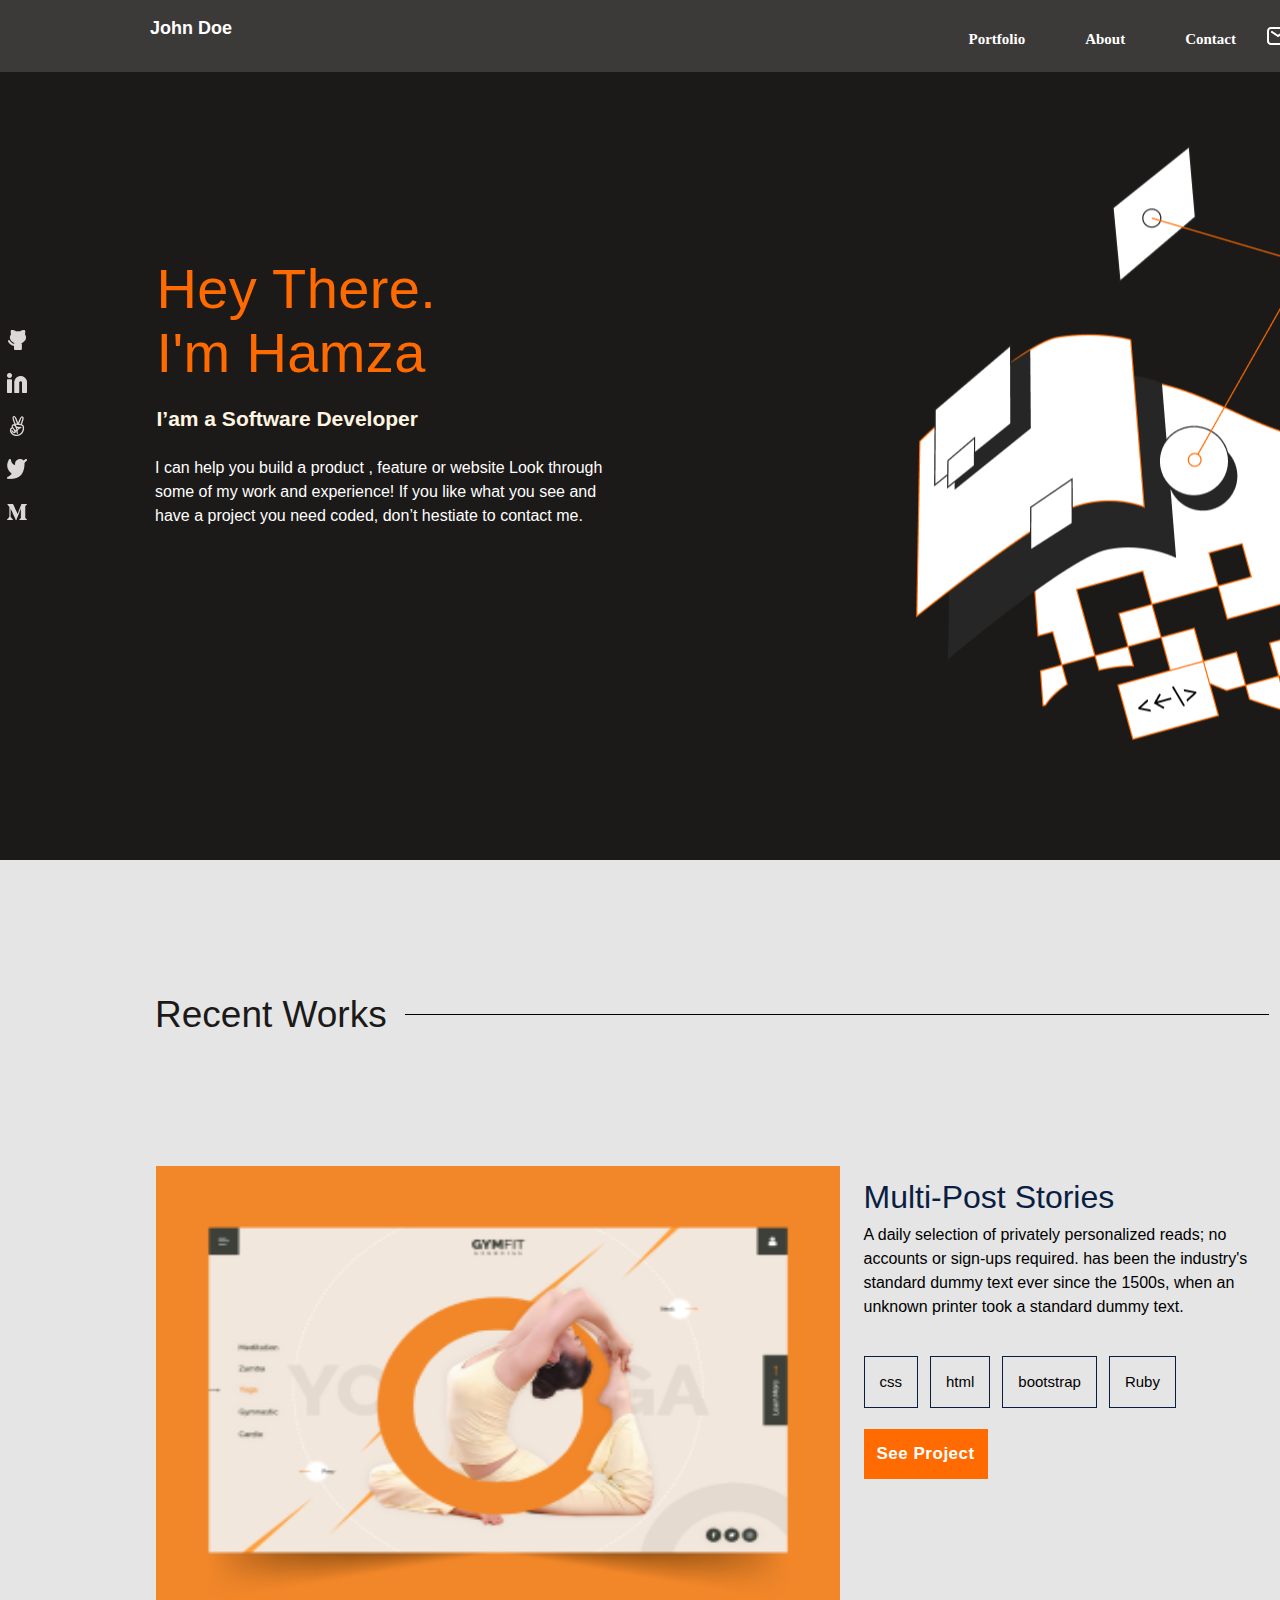
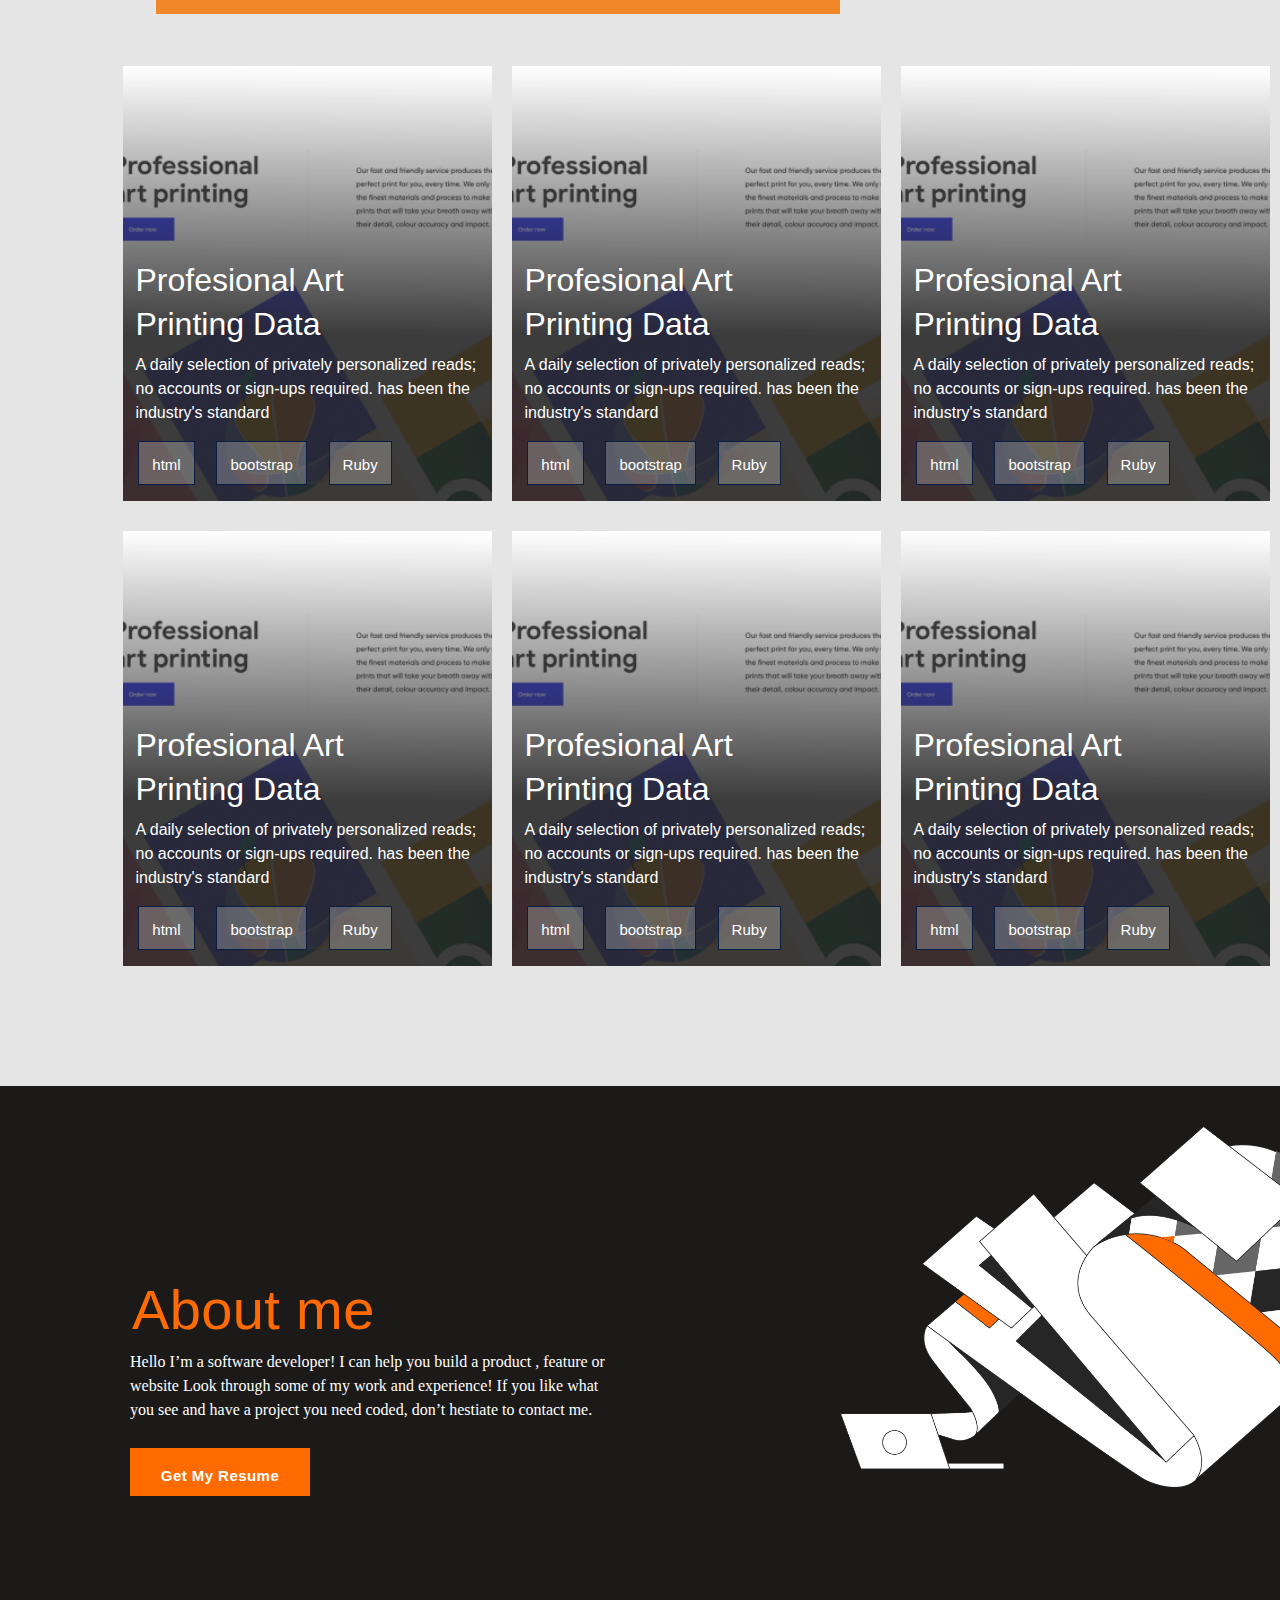
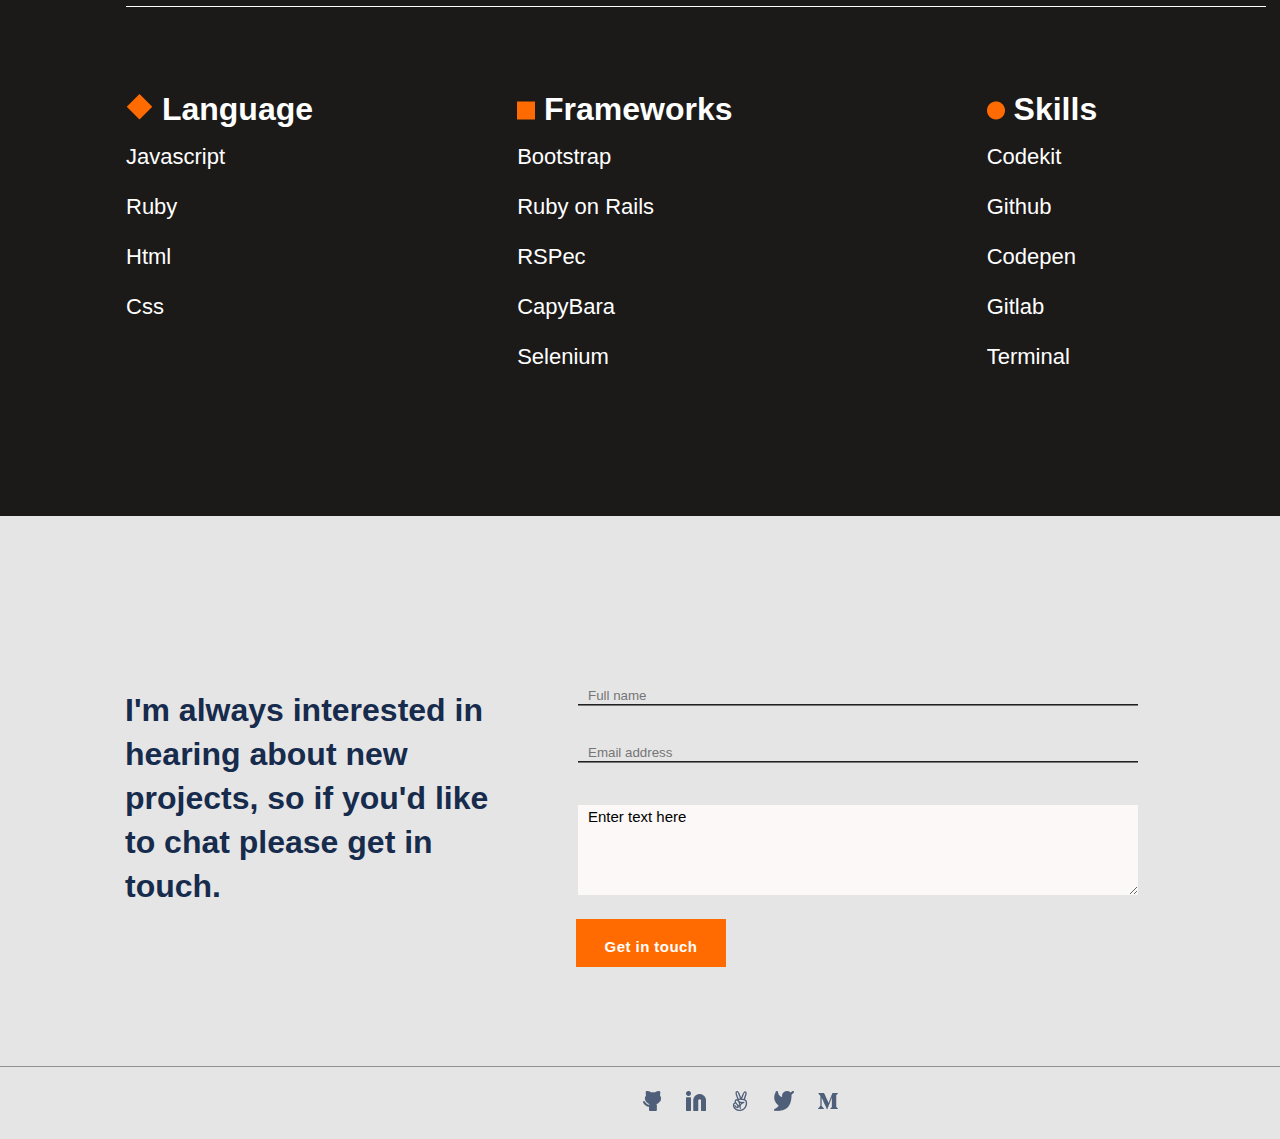
==== commit 07700fae: "Add dynamic Modal for Mobile and pc verions." ====
--- a/index.html
+++ b/index.html
@@ -6,7 +6,7 @@
   <meta http-equiv="X-UA-Compatible" content="IE=edge">
   <meta name="viewport" content="width=device-width, initial-scale=1.0">
   <title>Hamza's Portfolio</title>
-  <link rel="stylesheet" href="styles.css">
+  <link rel="stylesheet" type="text/css" href="styles.css">
   <link rel="shortcut icon" href="#">
 </head>
 
@@ -14,7 +14,7 @@
   <nav>
     <a href="" class="nameLink">John Doe</a>
     <div>
-      <ul class="navList">
+      <ul class="navLst">
         <li class="navWord" ><a class="aWord" href="#projects">Portfolio</a></li>
         <li class="navWord" ><a class="aWord" href="#aboutMe">About</a></li>
         <li class="navWord" ><a class="aWord" href="#formPage">Contact</a></li>
@@ -60,33 +60,13 @@
     </ul>
     <button class="seeButton">See Project</button>
   </section>
+  
+  
   <section class="modals">
-    <div class="modal1" id="modal1">  
-      <div class="modalHeader">
-        <div class="modalHeading">Multi Post Stories</div>
-        <button class="modalButtonClose">&times;</button>
-      </div>
-      <div class="modalBadges">
-        <ul>
-          <li class="modalbadge one">html</li>
-          <li class="modalbadge two">Bootstrap</li>
-          <li class="modalbadge three">Ruby on Rails</li>
-        </ul>
-      </div>
-      <div class="modalImage"><img class= "noTenImg" src="images/tenBig.png" alt="Big Number 10"></div>
-      <div class="modalPara">Lorem Ipsum is simply dummy text of the printing and typesetting industry. Lorem Ipsum has been the industry's standard dummy text ever since the 1500s, when an unknown printer took a galley of type and scrambled it to make a type specimen book. It has survived not only five centuries, but also the leap into electronic typesetting, remaining essent</div>
-      <div class="modalButtons">
-          <button class="modalButton Live">
-            See Live
-            <img class= "buttonIcons live" src="images/liveIcon.png" alt="Live Icon">
-          </button>
-          <button class="modalButton Source">
-            See Source
-            <img class="buttonIcons Source" src="images/IconGitHubWhite.png" alt = "Github Icon">
-          </button>
-      </div>
-    </div>
-  </section>
+    
+  </section>
+  
+  
   <section id="projects">
     <div class="cards">
       <h3>Profesional Art Printing Data</h3>
@@ -200,11 +180,10 @@
     <h2 class="about-me">
       I'm always interested in hearing about new projects, so if you'd like to chat please get in touch.
     </h2>
-    <form id = "form" action="https://formspree.io/f/xvodlvrj" method="POST">
+    <form action="https://formspree.io/f/xvodlvrj" method="POST">
       <input type="text" name="name" id="name" placeholder="Full name" class="input-name" required minlength="1" maxlength="30"> <br>
       <input type="email" id="email" placeholder="Email address" class="input-email" required minlength="1"><br>
-      <span class="error" aria-live="polite">error</span>
-      <textarea name="text" id="msg" class="inputText" placeholder="Enter text here" minlength="1" required maxlength="500"></textarea>
+      <textarea name="text" class="inputText" minlength="1" required maxlength="500">Enter text here</textarea>
       <button class="touch-button" type="submit">Get in touch</button>
     </form>
   </section>
--- a/styles.css
+++ b/styles.css
@@ -38,7 +38,7 @@
   padding-left: 30px;
 }
 
-.navList {
+.navLst {
   position: absolute;
   right: 0;
   height: 650px;
@@ -53,6 +53,10 @@
 
 .nav-active {
   display: block;
+}
+
+.nav-disapear {
+  display: none;
 }
 
 .navWord {
@@ -373,14 +377,14 @@
 }
 
 .modal1 {
-  height: 700px;
-  width: 335px;
-  padding: 15px 15px 15px 15px;
+  height: 92%;
+  width: 89%;
+  padding: 15px 25px 15px 15px;
   background-color: #fff;
   box-sizing: border-box;
   display: flex;
   flex-direction: column;
-  align-items: flex-start;
+  align-items: center;
   justify-content: space-between;
   opacity: 1;
 }
@@ -389,7 +393,7 @@
   display: flex;
   flex-direction: row;
   justify-content: space-between;
-  width: 300px;
+  width: 100%;
 }
 
 .modalHeading {
@@ -413,6 +417,10 @@
   cursor: pointer;
 }
 
+.modalBadges {
+  width: 100%;
+}
+
 .modalBadges ul {
   display: flex;
   flex-direction: row;
@@ -431,9 +439,16 @@
   list-style: none;
 }
 
+.modalImage {
+width: 100%;
+max-width: 445px;
+height: 100%;
+box-sizing: border-box;
+}
+
 .noTenImg {
-  width: 300px;
-  height: 220px;
+  width: inherit;
+  height: inherit;
 }
 
 .modalPara {
@@ -442,14 +457,13 @@
   font-style: normal;
   font-weight: 400;
   line-height: 24px;
-  letter-spacing: 0;
-  text-align: left;
-  width: 300px;
+  text-align: left;
+  width: 100%;
 }
 
 .modalButtons {
   display: flex;
-  width: 300px;
+  width: 100%;
   justify-content: space-between;
 }
 
@@ -909,20 +923,6 @@
   border-bottom-style: hidden;
   position: relative;
   right: 20px;
-}
-
-.error {
-  width: 295px;
-  padding: 0;
-  font-size: 13px;
-  color: #fff;
-  background-color: #c42828;
-  box-sizing: border-box;
-  display: none;
-}
-
-.error-active {
-  display: block;
 }
 
 .touch-button {
@@ -1017,7 +1017,7 @@
     padding-bottom: 0;
   }
 
-  .navList {
+  .navLst {
     display: flex;
     justify-content: space-between;
     align-items: flex-end;
@@ -1201,34 +1201,54 @@
 
   .modal1 {
     align-items: flex-start;
-    flex-wrap: wrap;
-    width: 1152px;
-    height: 620px;
+    width: 80%;
+    height: 70%;
+    display: grid;
+    grid-template-columns: 33% 33% 34%;
+    grid-template-rows: 10% 10% 10% 10% 10% 10% 10% 10% 10% 10%;
+    grid-column-gap: 20px;
   }
 
   .modalHeader {
-    width: 1100px;
-  }
-
-  .noTenImg {
-    width: 630px;
-    height: 465px;
-  }
-
+    grid-column: 1 / span 3;
+    grid-row: 1 / span 1;
+  }
+
+  .modalButtonClose {
+    position: relative;
+    left: -35px;
+    top: 0;
+  }
+
+  .modalBadges {
+    grid-column: 1 / span 1;
+    grid-row: 2 / span 1;
+    position: relative;
+    top: -45px;
+  }
+
+  .modalImage {
+    grid-column: 1 / span 2;
+    grid-row: 3 / span 8;
+    max-width: 715px;
+
+  }
+  
   .modalPara {
-    width: 450px;
     font-size: 17px;
     line-height: 30px;
-    position: relative;
-    left: -450px;
-    top: 124px;
+    margin-right: 10px;
+    grid-column: 3 / span 1;
+    grid-row: 3 / span 3;
+    width: 90%;
   }
 
   .modalButtons {
-    width: 260px;
-    position: relative;
-    top: 0;
-    left: -455px;
+    grid-column: 3 / span 1;
+    grid-row: 10 / span 1;
+    justify-content: flex-start;
+    position: relative;
+    top: 14px;
   }
 
   #projects {
@@ -1239,9 +1259,6 @@
     align-content: space-between;
     padding-top: 24px;
     width: 1195px;
-    position: relative;
-    top: 0;
-    left: 35px;
     grid-column-gap: 20px;
   }
 
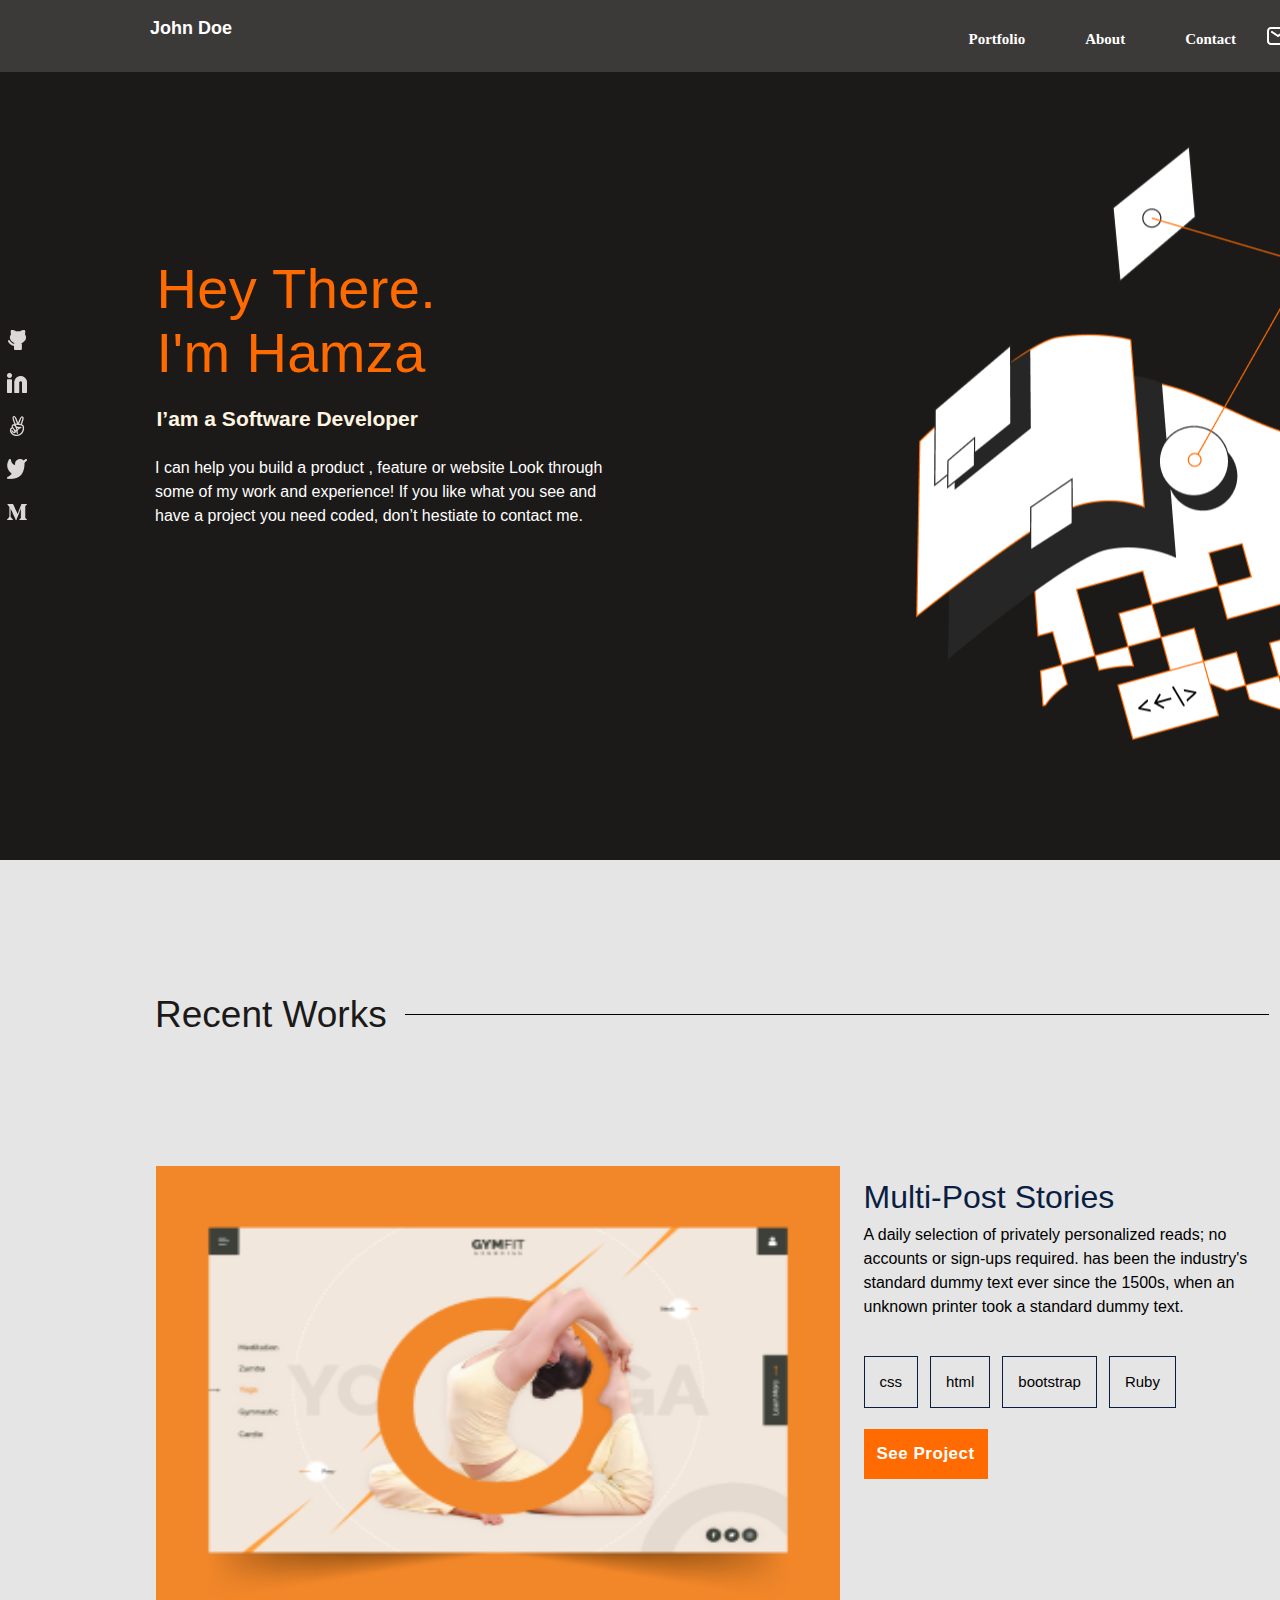
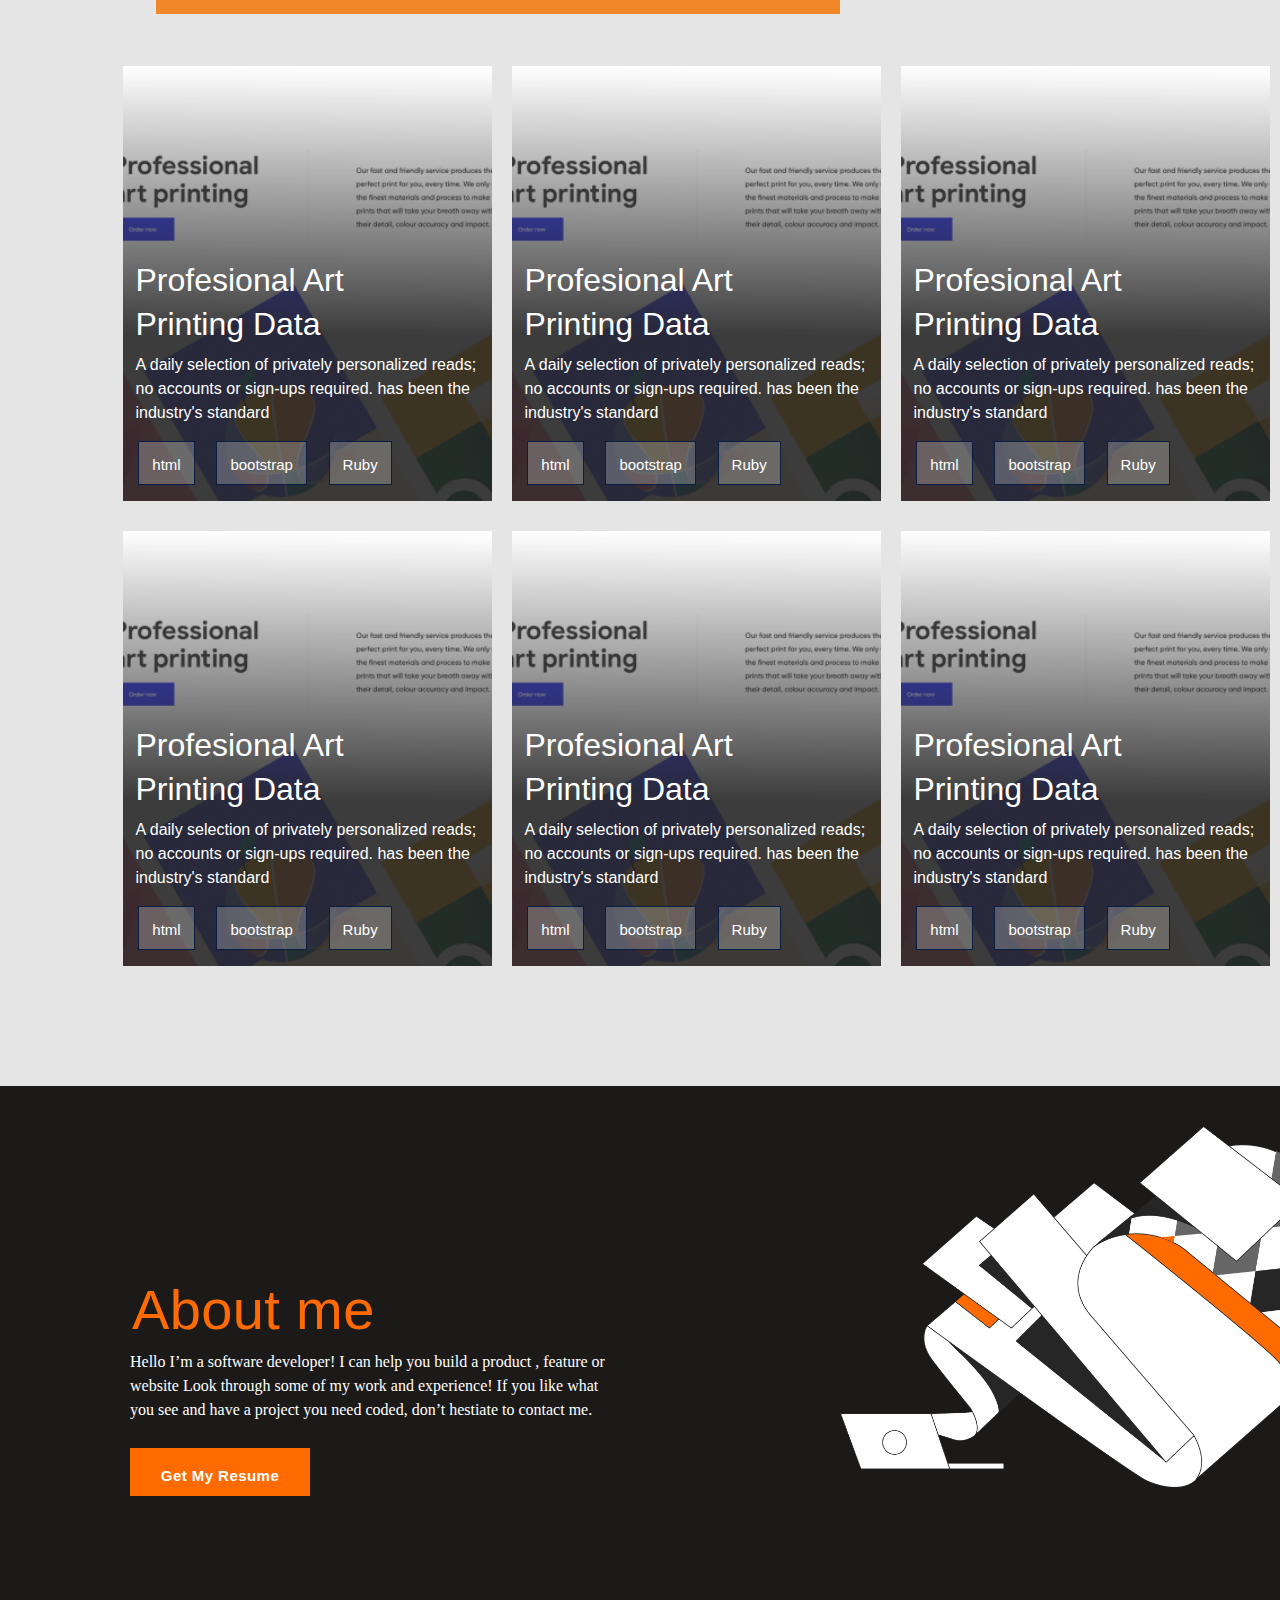
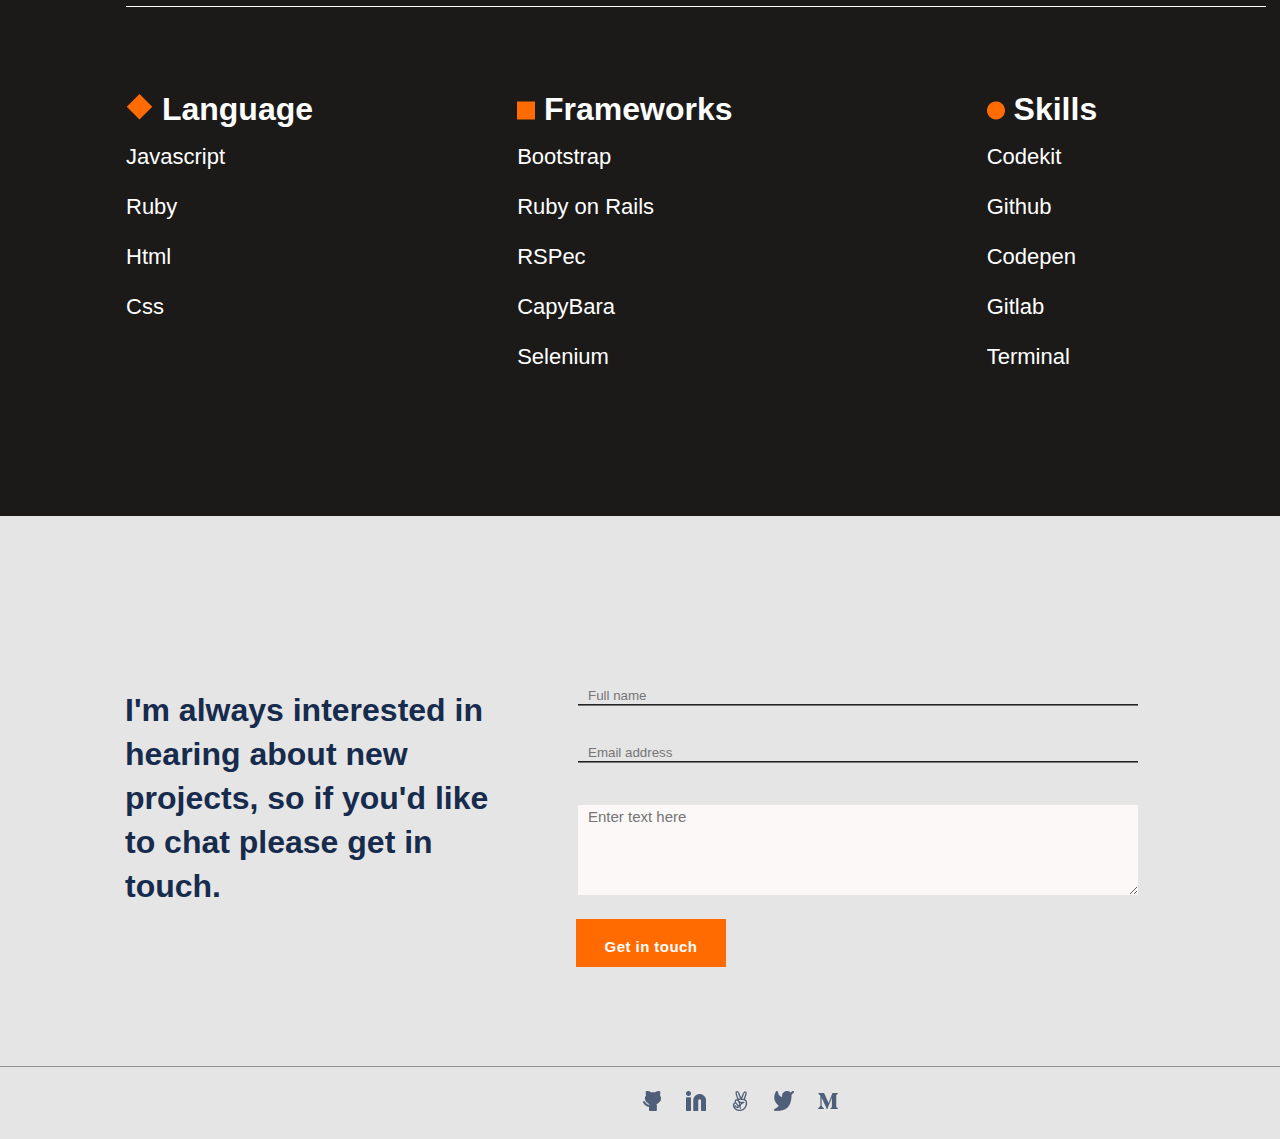
==== commit 4c8875d8: "Merge branch 'master' into popUpRe" ====
--- a/index.html
+++ b/index.html
@@ -14,7 +14,7 @@
   <nav>
     <a href="" class="nameLink">John Doe</a>
     <div>
-      <ul class="navLst">
+      <ul class="navList">
         <li class="navWord" ><a class="aWord" href="#projects">Portfolio</a></li>
         <li class="navWord" ><a class="aWord" href="#aboutMe">About</a></li>
         <li class="navWord" ><a class="aWord" href="#formPage">Contact</a></li>
@@ -28,7 +28,7 @@
     </div>
   </nav>
   <section class="firstPage">
-    <h1 class="heyHead">Hey There. I'm Hamza</h1>
+    <h1 class="firstPageHeading">Hey There. I'm Hamza</h1>
     <h2 class="developerHead">I’am a Software Developer</h2>
     <p class="firstParagraph">I can help you build a product , feature or website Look through some of my work and
       experience! If you like what you see and have a project you need coded,
@@ -48,7 +48,7 @@
   </section>
   <section><h2  class="recentWorks"><span> Recent Works</span></h2></section>
   <section class="secondPage">
-    <img src="images/yogaWoman.png" class="yogaImage" alt="Woman doing Yoga">
+    <img src="images/yogaWoman.png" class="yogaImage" alt="Woman performing yoga in seated position">
     <h3 class="multiStories">Multi-Post Stories</h3>
     <p class="secondPara">A daily selection of privately personalized reads; no accounts or sign-ups required. has been
       the industry's standard dummy text ever since the 1500s, when an unknown printer took a standard dummy text.</p>
@@ -61,12 +61,12 @@
     <button class="seeButton">See Project</button>
   </section>
   
-  
   <section class="modals">
     
   </section>
   
   
+
   <section id="projects">
     <div class="cards">
       <h3>Profesional Art Printing Data</h3>
@@ -180,10 +180,11 @@
     <h2 class="about-me">
       I'm always interested in hearing about new projects, so if you'd like to chat please get in touch.
     </h2>
-    <form action="https://formspree.io/f/xvodlvrj" method="POST">
+    <form id = "form" action="https://formspree.io/f/xvodlvrj" method="POST">
       <input type="text" name="name" id="name" placeholder="Full name" class="input-name" required minlength="1" maxlength="30"> <br>
       <input type="email" id="email" placeholder="Email address" class="input-email" required minlength="1"><br>
-      <textarea name="text" class="inputText" minlength="1" required maxlength="500">Enter text here</textarea>
+      <span class="error" aria-live="polite">error</span>
+      <textarea name="text" id="msg" class="inputText" placeholder="Enter text here" minlength="1" required maxlength="500"></textarea>
       <button class="touch-button" type="submit">Get in touch</button>
     </form>
   </section>
--- a/styles.css
+++ b/styles.css
@@ -38,7 +38,7 @@
   padding-left: 30px;
 }
 
-.navLst {
+.navList {
   position: absolute;
   right: 0;
   height: 650px;
@@ -53,10 +53,6 @@
 
 .nav-active {
   display: block;
-}
-
-.nav-disapear {
-  display: none;
 }
 
 .navWord {
@@ -925,6 +921,20 @@
   right: 20px;
 }
 
+.error {
+  width: 295px;
+  padding: 0;
+  font-size: 13px;
+  color: #fff;
+  background-color: #c42828;
+  box-sizing: border-box;
+  display: none;
+}
+
+.error-active {
+  display: block;
+}
+
 .touch-button {
   padding: 15px;
   background-color: #ff6b00;
@@ -1017,7 +1027,7 @@
     padding-bottom: 0;
   }
 
-  .navLst {
+  .navList {
     display: flex;
     justify-content: space-between;
     align-items: flex-end;
@@ -1075,7 +1085,7 @@
     text-align: left;
   }
 
-  .heyHead {
+  .firstPageHeading {
     position: relative;
     left: -400px;
     top: 125px;
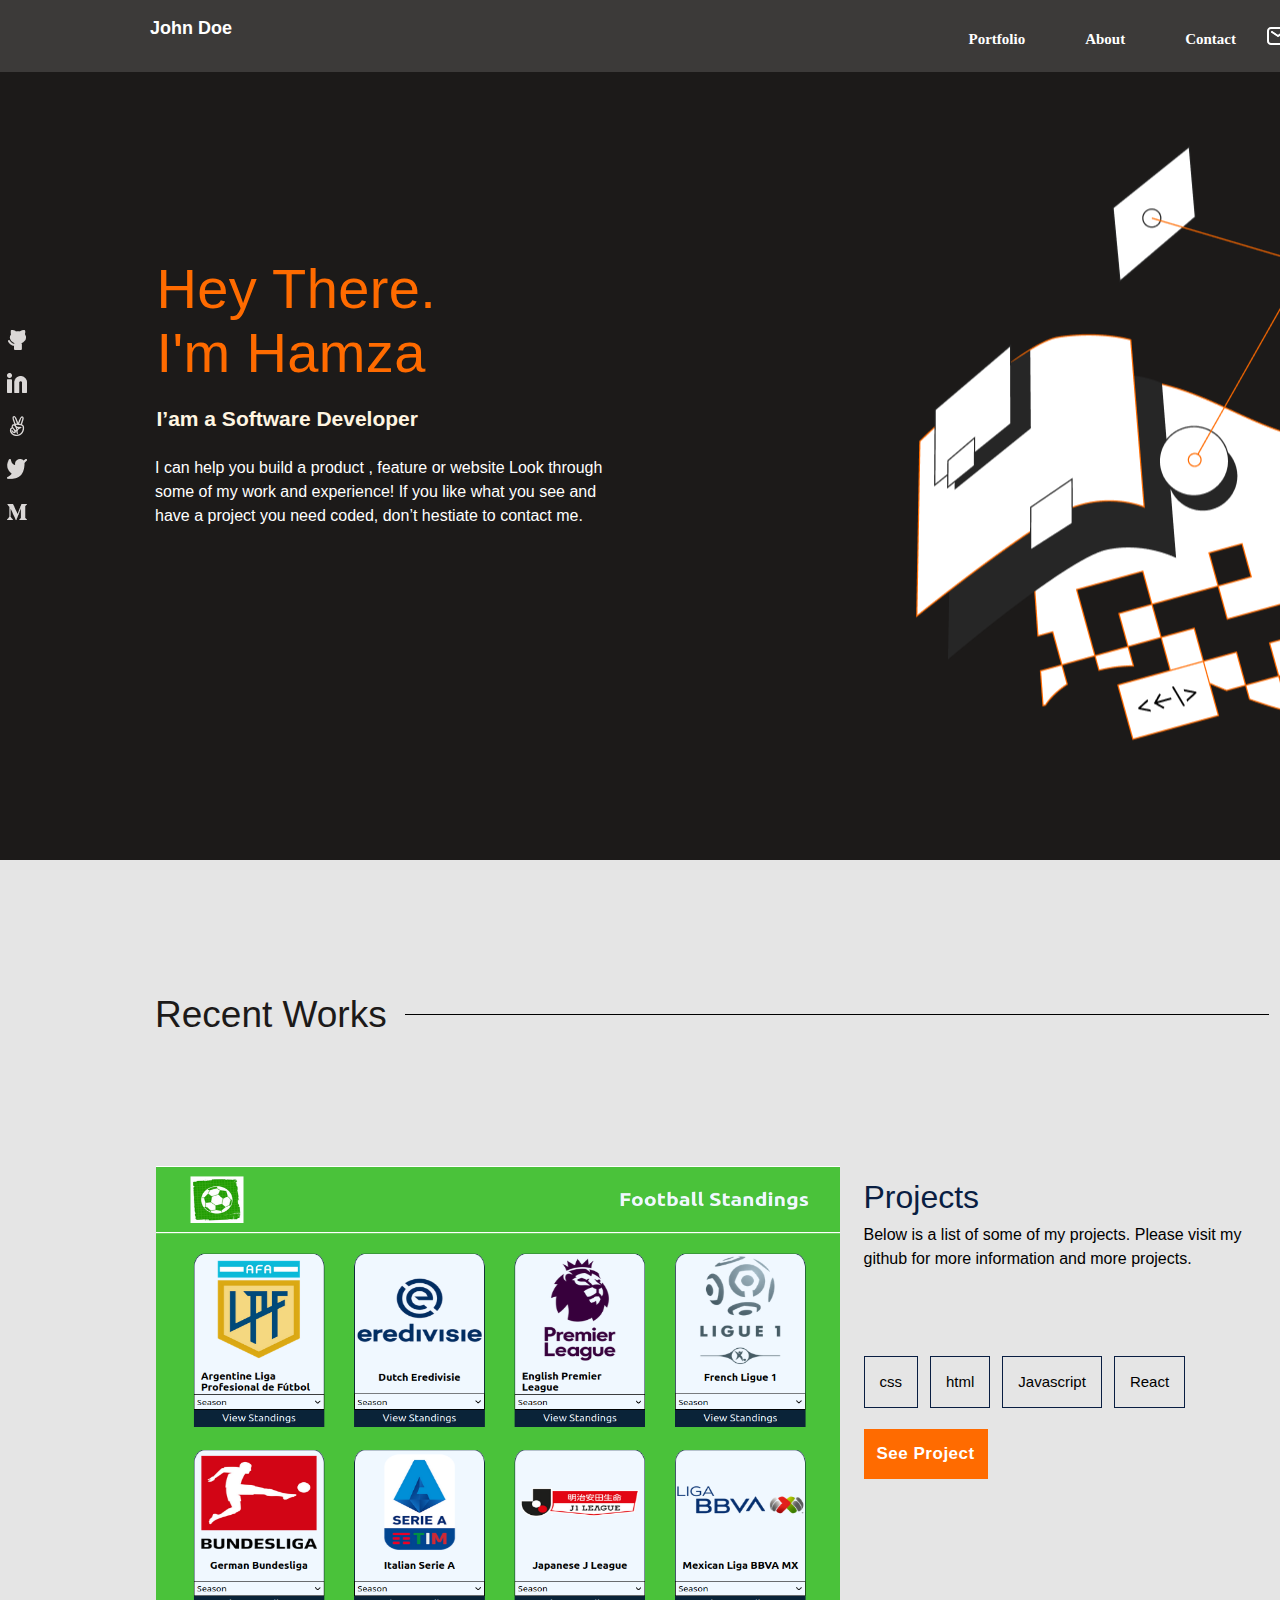
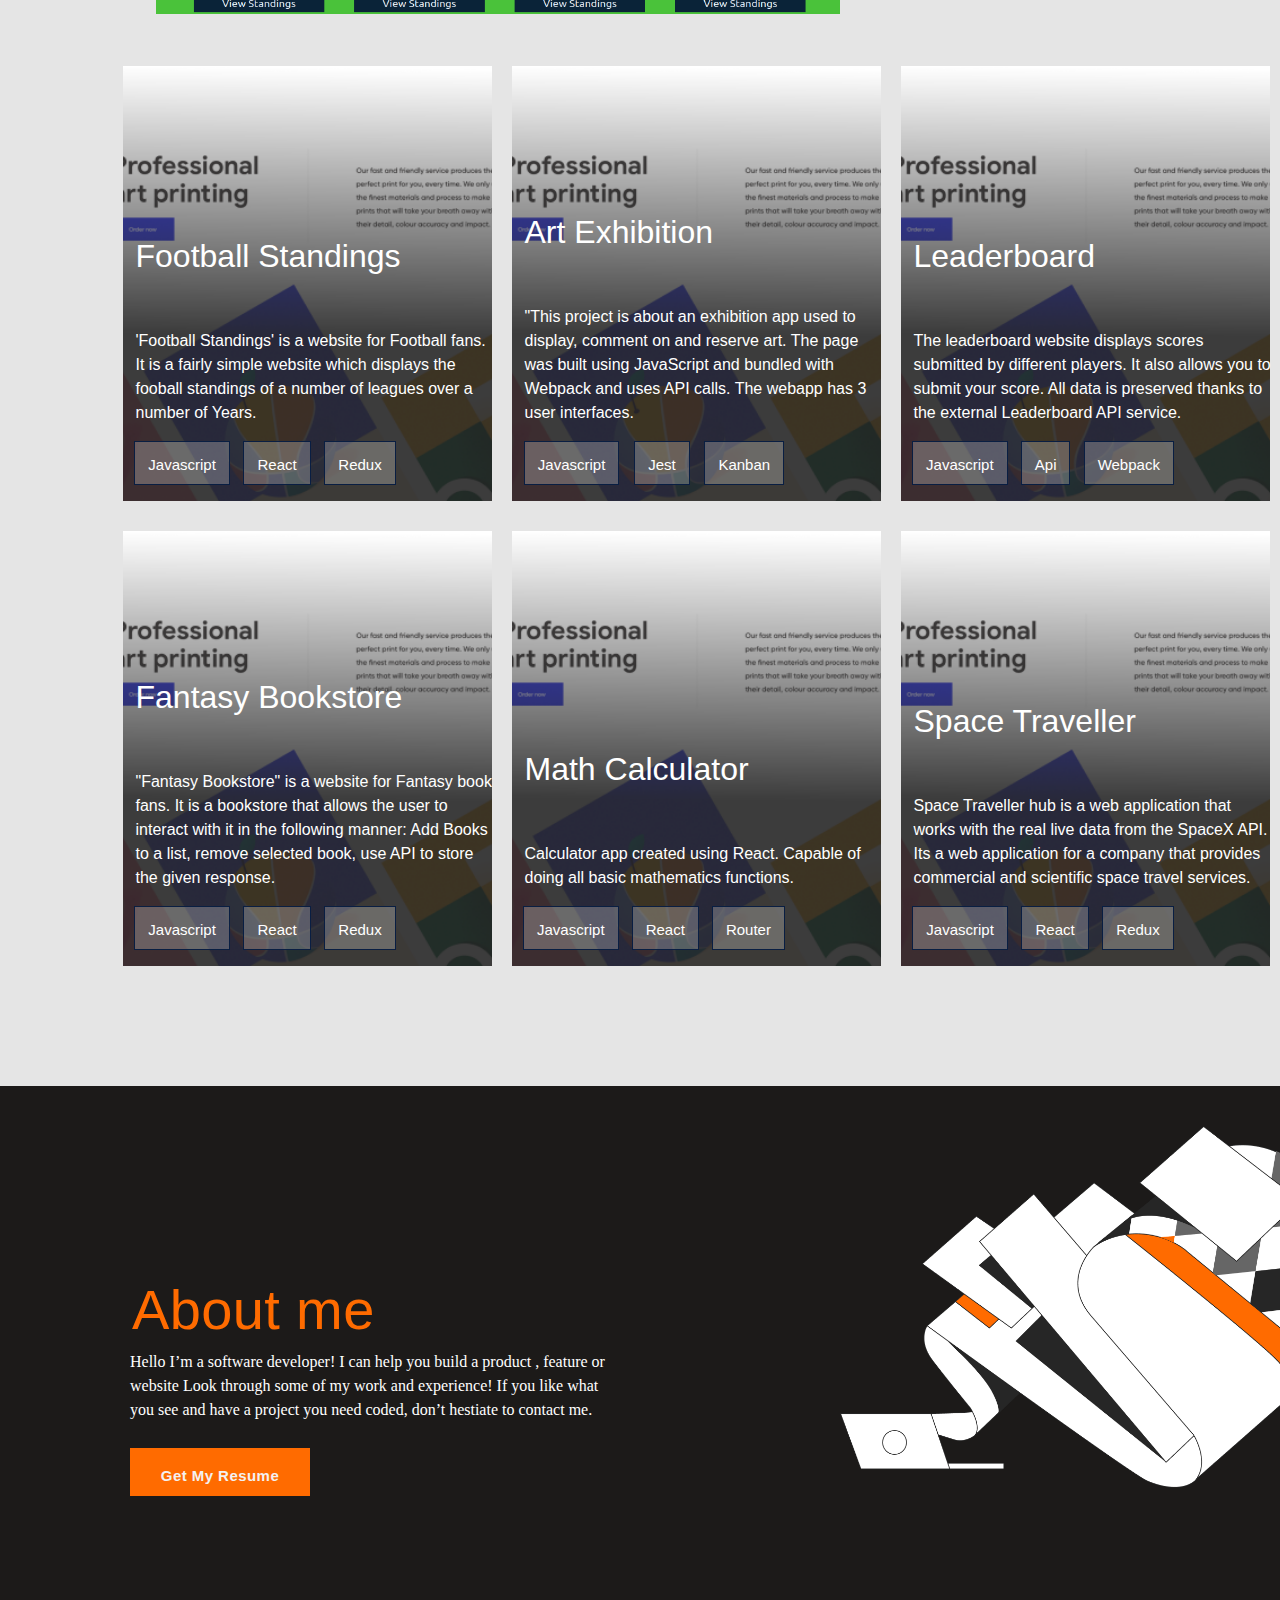
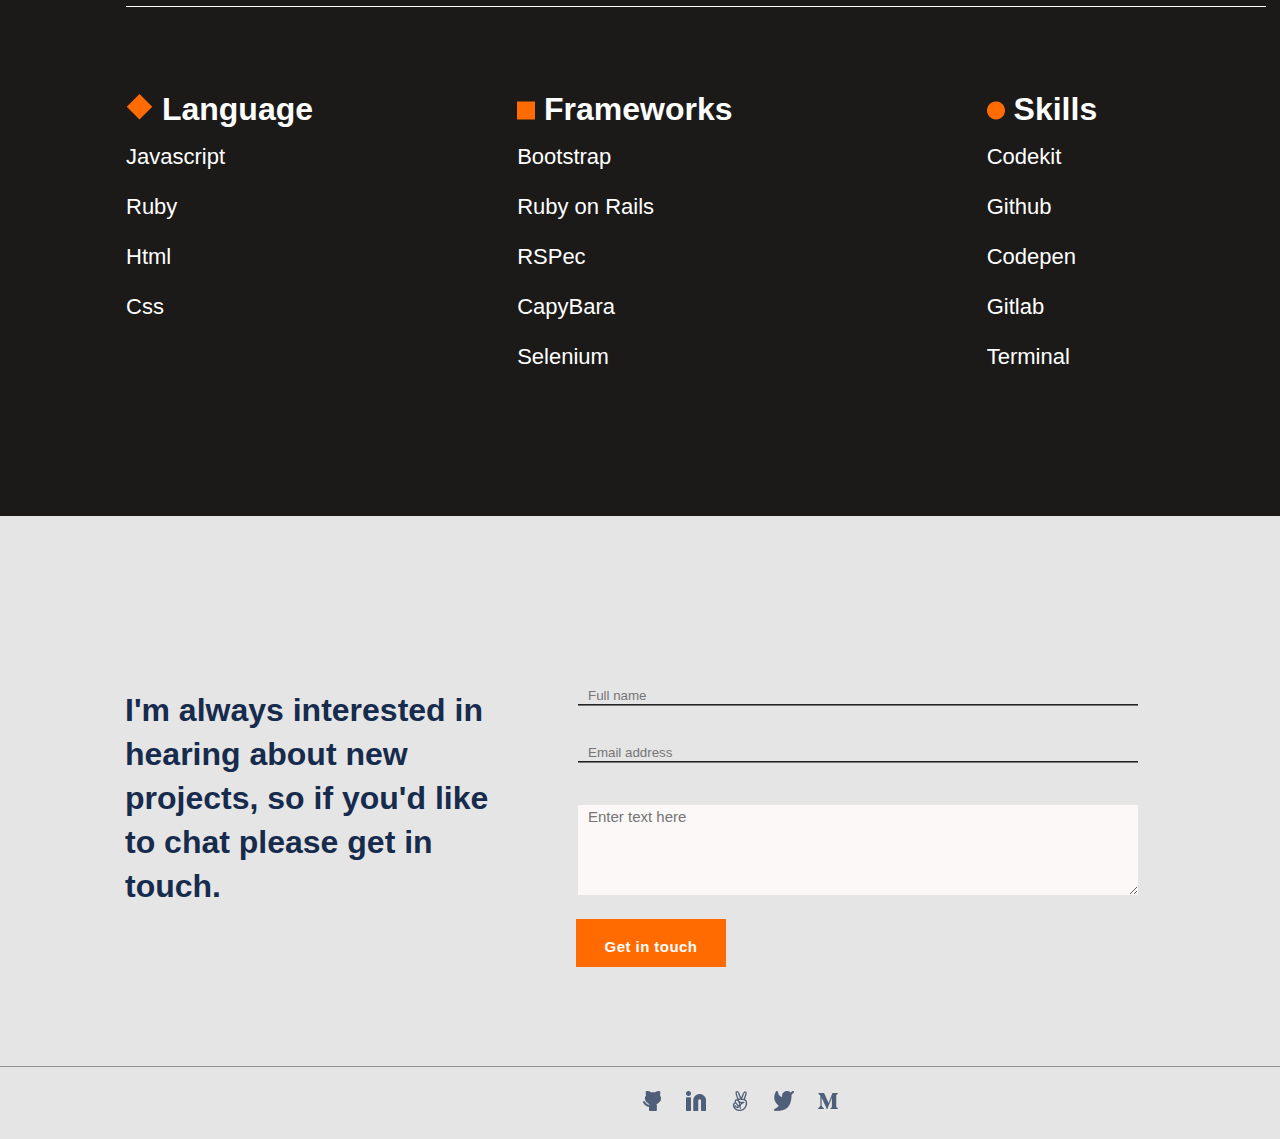
==== commit f6bbd7dd: "Added projects" ====
--- a/index.html
+++ b/index.html
@@ -34,29 +34,23 @@
       experience! If you like what you see and have a project you need coded,
       don’t hestiate to contact me.</p>
     <ul class="Icon">
-      <li><a href="" class="socialMedia"><img src="images/Icon-GitHub.png" alt="Github Icon" class="Icons Icon1"></a>
-      </li>
-      <li><a href="" class="socialMedia"><img src="images/Icon-Linkedin.png" alt="Linkedin Icon"
-            class="Icons Icon2"></a></li>
-      <li><a href="" class="socialMedia"><img src="images/Icon-Angelist.png" alt="Angelist Icon"
-            class="Icons Icon3"></a></li>
-      <li><a href="" class="socialMedia"><img src="images/Icon-Twitter.png" alt="Twitter Icon" class="Icons Icon4"></a>
-      </li>
-      <li><a href="" class="socialMedia"><img src="images/Icon-Medium.png" alt="Medium Icon" class="Icons Icon5"></a>
-      </li>
+      <li><a href="https://github.com/Lockless404" class="socialMedia"><img src="images/Icon-GitHub.png" alt="Github Icon" class="Icons Icon1"></a></li>
+      <li><a href="https://www.linkedin.com/in/hamzaalitarar/" class="socialMedia"><img src="images/Icon-Linkedin.png" alt="Linkedin Icon" class="Icons Icon2"></a></li>
+      <li><a href="https://angel.co/u/hamza-tarar" class="socialMedia"><img src="images/Icon-Angelist.png" alt="Angelist Icon" class="Icons Icon3"></a></li>
+      <li><a href="https://twitter.com/hamza_tarar10" class="socialMedia"><img src="images/Icon-Twitter.png" alt="Twitter Icon" class="Icons Icon4"></a></li>
+      <li><a href="https://medium.com/@hamzatarar8" class="socialMedia"><img src="images/Icon-Medium.png" alt="Medium Icon" class="Icons Icon5"></a></li>
     </ul>
   </section>
   <section><h2  class="recentWorks"><span> Recent Works</span></h2></section>
   <section class="secondPage">
-    <img src="images/yogaWoman.png" class="yogaImage" alt="Woman performing yoga in seated position">
-    <h3 class="multiStories">Multi-Post Stories</h3>
-    <p class="secondPara">A daily selection of privately personalized reads; no accounts or sign-ups required. has been
-      the industry's standard dummy text ever since the 1500s, when an unknown printer took a standard dummy text.</p>
+    <img src="images/portfolio//footballStandings.png" class="yogaImage" alt="Woman performing yoga in seated position">
+    <h3 class="multiStories">Projects</h3>
+    <p class="secondPara">Below is a list of some of my projects. Please visit my github for more information and more projects.</p>
     <ul class="languageList">
       <li class="languageList css">css</li>
       <li class="languageList html">html</li>
-      <li class="languageList bootstrap">bootstrap</li>
-      <li class="languageList ruby">Ruby</li>
+      <li class="languageList bootstrap">Javascript</li>
+      <li class="languageList ruby">React</li>
     </ul>
     <button class="seeButton">See Project</button>
   </section>
@@ -69,68 +63,67 @@
 
   <section id="projects">
     <div class="cards">
-      <h3>Profesional Art Printing Data</h3>
-      <p class="cardPara">A daily selection of privately personalized reads; no accounts or sign-ups required. has been
-        the industry's standard</p>
+      <h3>Football Standings</h3>
+      <p class="cardPara">'Football Standings' is a website for Football fans. It is a fairly simple website which displays the fooball standings
+      of a number of leagues over a number of Years.</p>
       <ul class="cardList">
-        <li class="cardHtml">html</li>
-        <li class="cardBootstrap">bootstrap</li>
-        <li class="cardRuby">Ruby</li>
+        <li class="cardHtml">Javascript</li>
+        <li class="cardBootstrap">React</li>
+        <li class="cardRuby">Redux</li>
       </ul>
       <button class="cardBtn one">See Project</button>
     </div>
     <div class="cards">
-      <h3>Profesional Art Printing Data</h3>
-      <p class="cardPara">A daily selection of privately personalized reads; no accounts or sign-ups required. has been
-        the industry's standard</p>
+      <h3>Art Exhibition</h3>
+      <p class="cardPara">"This project is about an exhibition app used to display, comment on and reserve art. The page was built using JavaScript
+      and bundled with Webpack and uses API calls. The webapp has 3 user interfaces.</p>
       <ul class="cardList">
-        <li class="cardHtml">html</li>
-        <li class="cardBootstrap">bootstrap</li>
-        <li class="cardRuby">Ruby</li>
+        <li class="cardHtml">Javascript</li>
+        <li class="cardBootstrap">Jest</li>
+        <li class="cardRuby">Kanban</li>
       </ul>
       <button class="cardBtn two">See Project</button>
     </div>
     <div class="cards">
-      <h3>Profesional Art Printing Data</h3>
-      <p class="cardPara">A daily selection of privately personalized reads; no accounts or sign-ups required. has been
-        the industry's standard</p>
+      <h3>Leaderboard</h3>
+      <p class="cardPara">The leaderboard website displays scores submitted by different players. It also allows you to submit your score. All
+      data is preserved thanks to the external Leaderboard API service.</p>
       <ul class="cardList">
-        <li class="cardHtml">html</li>
-        <li class="cardBootstrap">bootstrap</li>
-        <li class="cardRuby">Ruby</li>
+        <li class="cardHtml">Javascript</li>
+        <li class="cardBootstrap">Api</li>
+        <li class="cardRuby">Webpack</li>
       </ul>
       <button class="cardBtn three">See Project</button>
     </div>
     <div class="cards">
-      <h3>Profesional Art Printing Data</h3>
-      <p class="cardPara">A daily selection of privately personalized reads; no accounts or sign-ups required. has been
-        the industry's standard</p>
+      <h3>Fantasy Bookstore</h3>
+      <p class="cardPara">"Fantasy Bookstore" is a website for Fantasy book fans. It is a bookstore that allows the user to interact with it in
+      the following manner: Add Books to a list, remove selected book, use API to store the given response.</p>
       <ul class="cardList">
-        <li class="cardHtml">html</li>
-        <li class="cardBootstrap">bootstrap</li>
-        <li class="cardRuby">Ruby</li>
+        <li class="cardHtml">Javascript</li>
+        <li class="cardBootstrap">React</li>
+        <li class="cardRuby">Redux</li>
       </ul>
       <button class="cardBtn four">See Project</button>
     </div>
     <div class="cards">
-      <h3>Profesional Art Printing Data</h3>
-      <p class="cardPara">A daily selection of privately personalized reads; no accounts or sign-ups required. has been
-        the industry's standard</p>
+      <h3>Math Calculator</h3>
+      <p class="cardPara">Calculator app created using React. Capable of doing all basic mathematics functions.</p>
       <ul class="cardList">
-        <li class="cardHtml">html</li>
-        <li class="cardBootstrap">bootstrap</li>
-        <li class="cardRuby">Ruby</li>
+        <li class="cardHtml">Javascript</li>
+        <li class="cardBootstrap">React</li>
+        <li class="cardRuby">Router</li>
       </ul>
       <button class="cardBtn five">See Project</button>
     </div>
     <div class="cards">
-      <h3>Profesional Art Printing Data</h3>
-      <p class="cardPara">A daily selection of privately personalized reads; no accounts or sign-ups required. has been
-        the industry's standard</p>
+      <h3>Space Traveller</h3>
+      <p class="cardPara">Space Traveller hub is a web application that works with the real live data from the SpaceX API. Its a web application
+      for a company that provides commercial and scientific space travel services.</p>
       <ul class="cardList">
-        <li class="cardHtml">html</li>
-        <li class="cardBootstrap">bootstrap</li>
-        <li class="cardRuby">Ruby</li>
+        <li class="cardHtml">Javascript</li>
+        <li class="cardBootstrap">React</li>
+        <li class="cardRuby">Redux</li>
       </ul>
       <button class="cardBtn six">See Project</button>
     </div>
@@ -140,7 +133,7 @@
     <p class="aboutPara">Hello I’m a software developer! I can help you build a product , feature or website Look
       through some of my work and experience! If you like what you see and have a project you need coded, don’t hestiate
       to contact me.</p>
-    <button class="aboutBtn">Get My Resume</button>
+    <button class="aboutBtn"><a href="https://docs.google.com/document/d/1Cv-ffMtwM9CVGIpRoYepaYhW-4PDSNCApWbjFR9TaYg/edit?usp=sharing">Get My Resume</a></button>
     <ul class="bigLst">
       <li class="language">
         <i><img src="images/Tilted.png" alt="Tilted Square"></i>
@@ -190,11 +183,11 @@
   </section>
   <footer id="bottom">
     <ul class="footerLst">
-      <li><a href="" class="socialMedia"><img src="images/darkGitHub.png" alt="Github Icon" class="footerIcons"></a></li>
-      <li><a href="" class="socialMedia"><img src="images/darkLinkedin.png" alt="Linkedin Icon" class="footerIcons"></a></li>
-      <li><a href="" class="socialMedia"><img src="images/darkAngelist.png" alt="Angelist Icon" class="footerIcons"></a></li>
-      <li><a href="" class="socialMedia"><img src="images/darkTwitter.png" alt="Twitter Icon" class="footerIcons"></a></li>
-      <li><a href="" class="socialMedia"><img src="images/darkMedium.png" alt="Medium Icon" class="footerIcons"></a></li>
+      <li><a href="https://github.com/Lockless404" class="socialMedia"><img src="images/darkGitHub.png" alt="Github Icon" class="footerIcons"></a></li>
+      <li><a href="https://www.linkedin.com/in/hamzaalitarar/" class="socialMedia"><img src="images/darkLinkedin.png" alt="Linkedin Icon" class="footerIcons"></a></li>
+      <li><a href="https://angel.co/u/hamza-tarar" class="socialMedia"><img src="images/darkAngelist.png" alt="Angelist Icon" class="footerIcons"></a></li>
+      <li><a href="https://twitter.com/hamza_tarar10" class="socialMedia"><img src="images/darkTwitter.png" alt="Twitter Icon" class="footerIcons"></a></li>
+      <li><a href="https://medium.com/@hamzatarar8" class="socialMedia"><img src="images/darkMedium.png" alt="Medium Icon" class="footerIcons"></a></li>
     </ul>
   </footer>
   <script src="js/main.js"></script>
--- a/styles.css
+++ b/styles.css
@@ -394,13 +394,13 @@
 
 .modalHeading {
   font-family: 'Roboto', sans-serif;
-  font-size: 22px;
+  font-size: 3vh;
   font-style: normal;
   font-weight: 700;
   display: flex;
   align-items: center;
   justify-content: space-between;
-  height: 40px;
+  height: 5vh;
   width: 235px;
 }
 
@@ -415,6 +415,7 @@
 
 .modalBadges {
   width: 100%;
+  height: 10.5vh;
 }
 
 .modalBadges ul {
@@ -436,10 +437,10 @@
 }
 
 .modalImage {
-width: 100%;
-max-width: 445px;
-height: 100%;
-box-sizing: border-box;
+  width: 100%;
+  max-width: 445px;
+  height: 26vh;
+  box-sizing: border-box;
 }
 
 .noTenImg {
@@ -449,7 +450,7 @@
 
 .modalPara {
   font-family: 'Inter', sans-serif;
-  font-size: 13px;
+  font-size: 1.65vh;
   font-style: normal;
   font-weight: 400;
   line-height: 24px;
@@ -460,6 +461,7 @@
 .modalButtons {
   display: flex;
   width: 100%;
+  height: 8vh;
   justify-content: space-between;
 }
 
@@ -525,6 +527,11 @@
   grid-template-rows: 386px 386px 386px 386px 386px 386px;
   align-content: space-between;
   padding-top: 24px;
+}
+
+a {
+  text-decoration: none;
+  color: #f4f1f0;
 }
 
 .cards {
@@ -759,6 +766,10 @@
   font-weight: 700;
   line-height: 24px;
   letter-spacing: 0.03em;
+  color: #f55800;
+}
+
+a:hover {
   color: #f55800;
 }
 
@@ -1224,6 +1235,11 @@
     grid-row: 1 / span 1;
   }
 
+  .modalHeading {
+    font-size: 1.7vw;
+    width: unset;
+  }
+
   .modalButtonClose {
     position: relative;
     left: -35px;
@@ -1234,18 +1250,22 @@
     grid-column: 1 / span 1;
     grid-row: 2 / span 1;
     position: relative;
-    top: -45px;
+    top: -35px;
+  }
+
+  .modalBadges ul {
+    justify-content: space-between;
   }
 
   .modalImage {
     grid-column: 1 / span 2;
     grid-row: 3 / span 8;
-    max-width: 715px;
-
-  }
-  
+    max-width: unset;
+    height: 100%;
+  }
+
   .modalPara {
-    font-size: 17px;
+    font-size: 1.1vw;
     line-height: 30px;
     margin-right: 10px;
     grid-column: 3 / span 1;
@@ -1258,7 +1278,7 @@
     grid-row: 10 / span 1;
     justify-content: flex-start;
     position: relative;
-    top: 14px;
+    top: -7px;
   }
 
   #projects {
